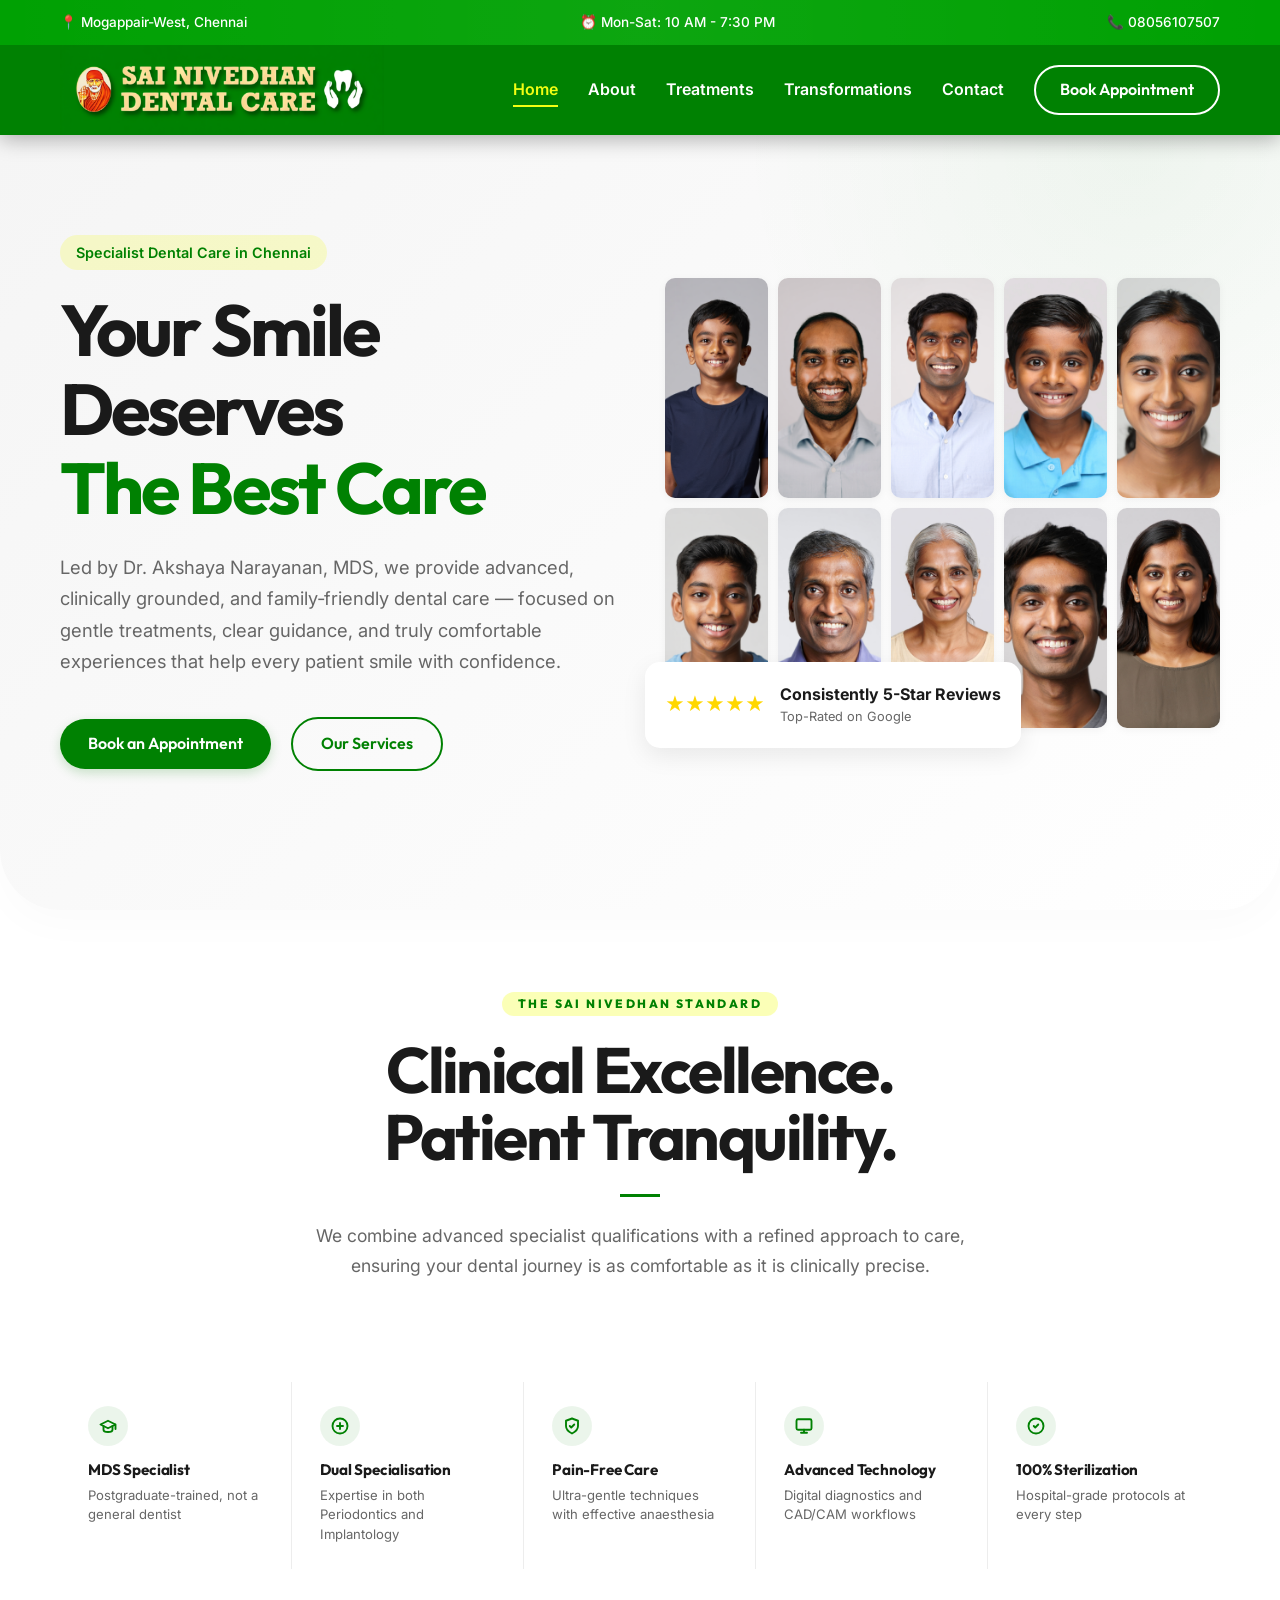
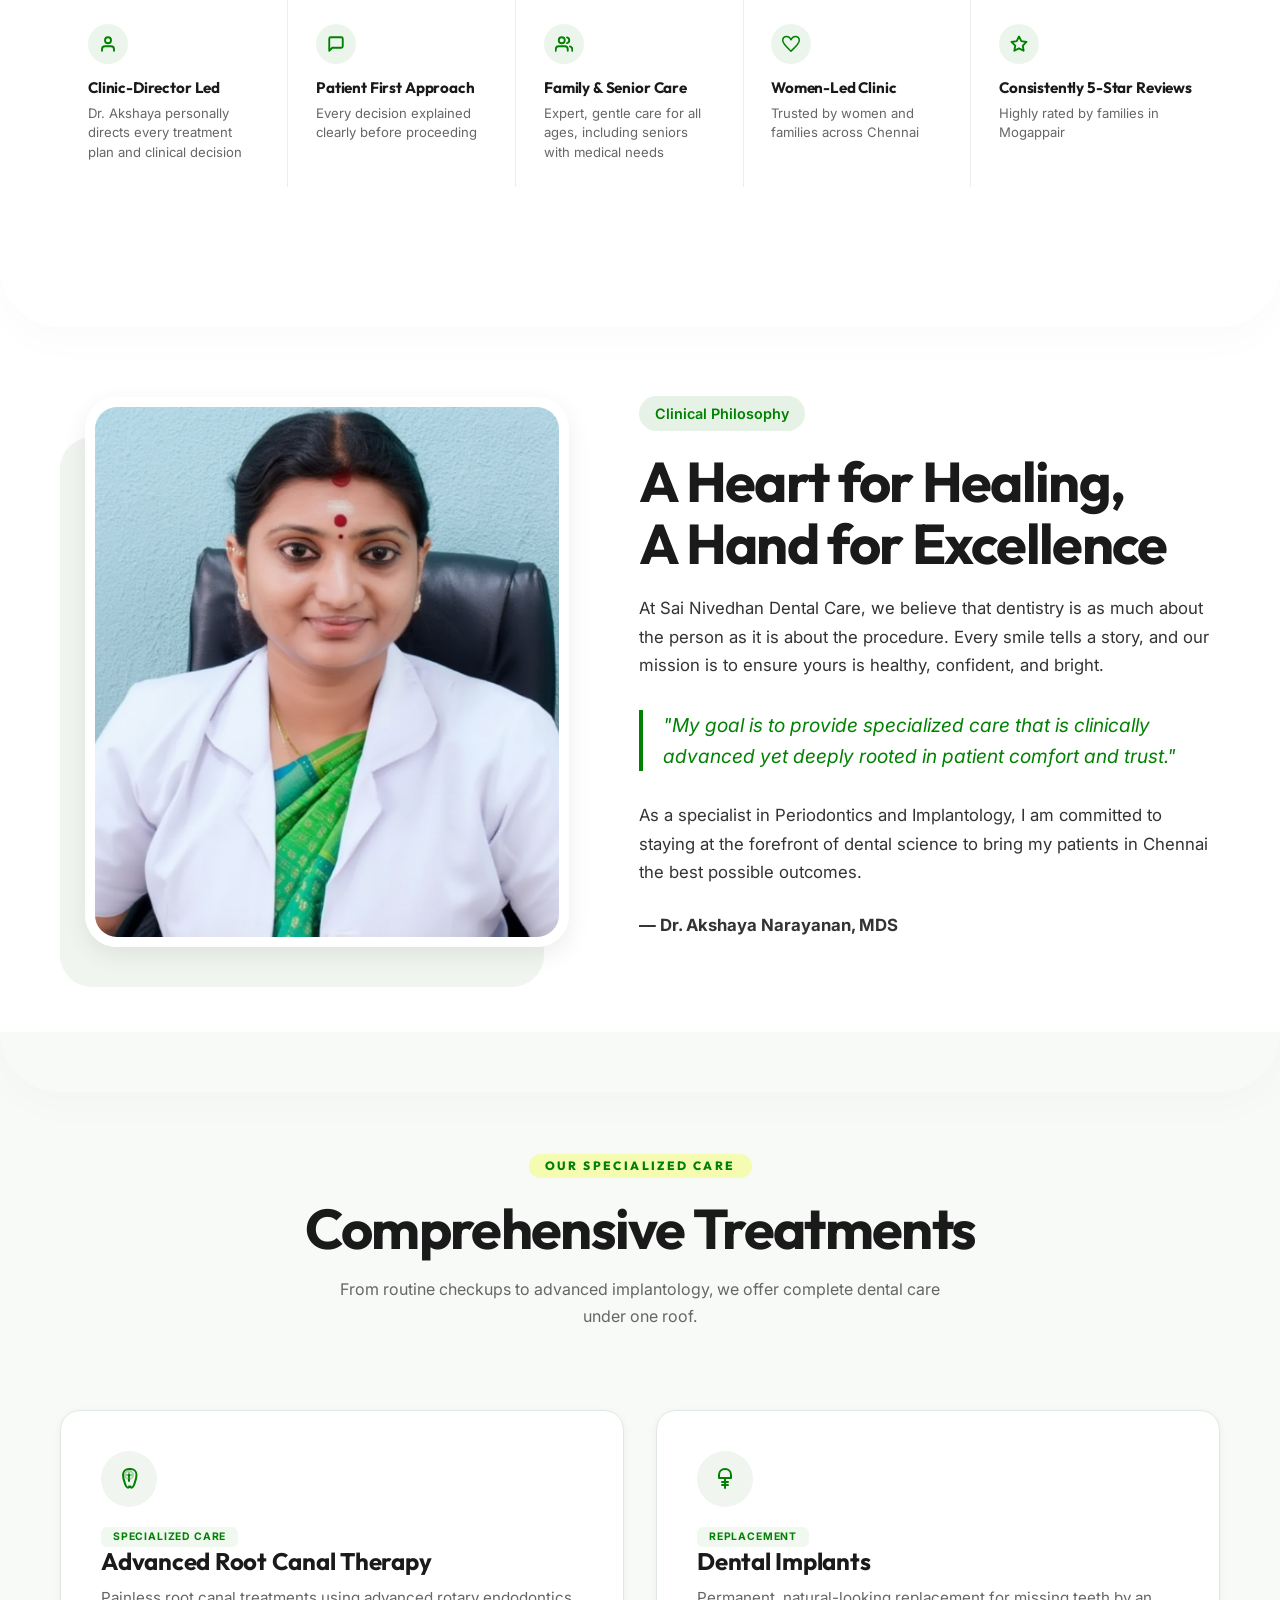
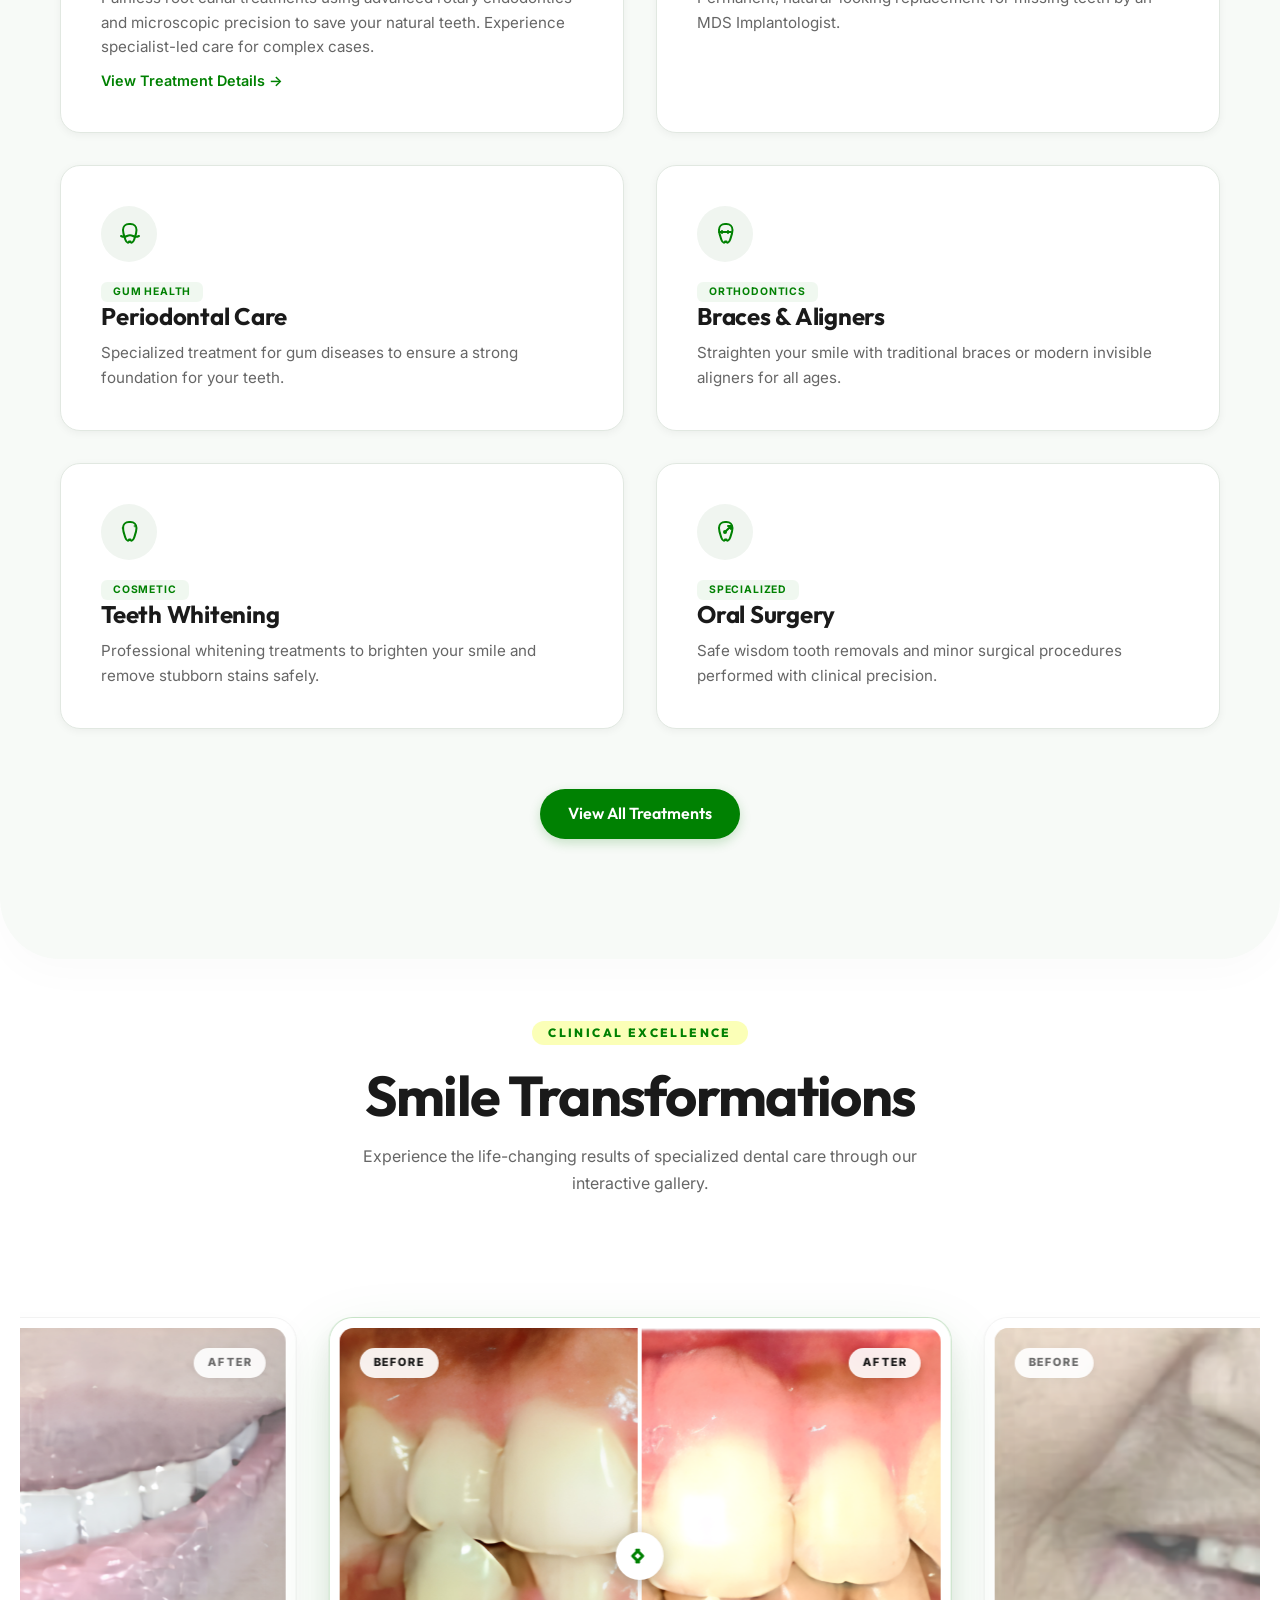
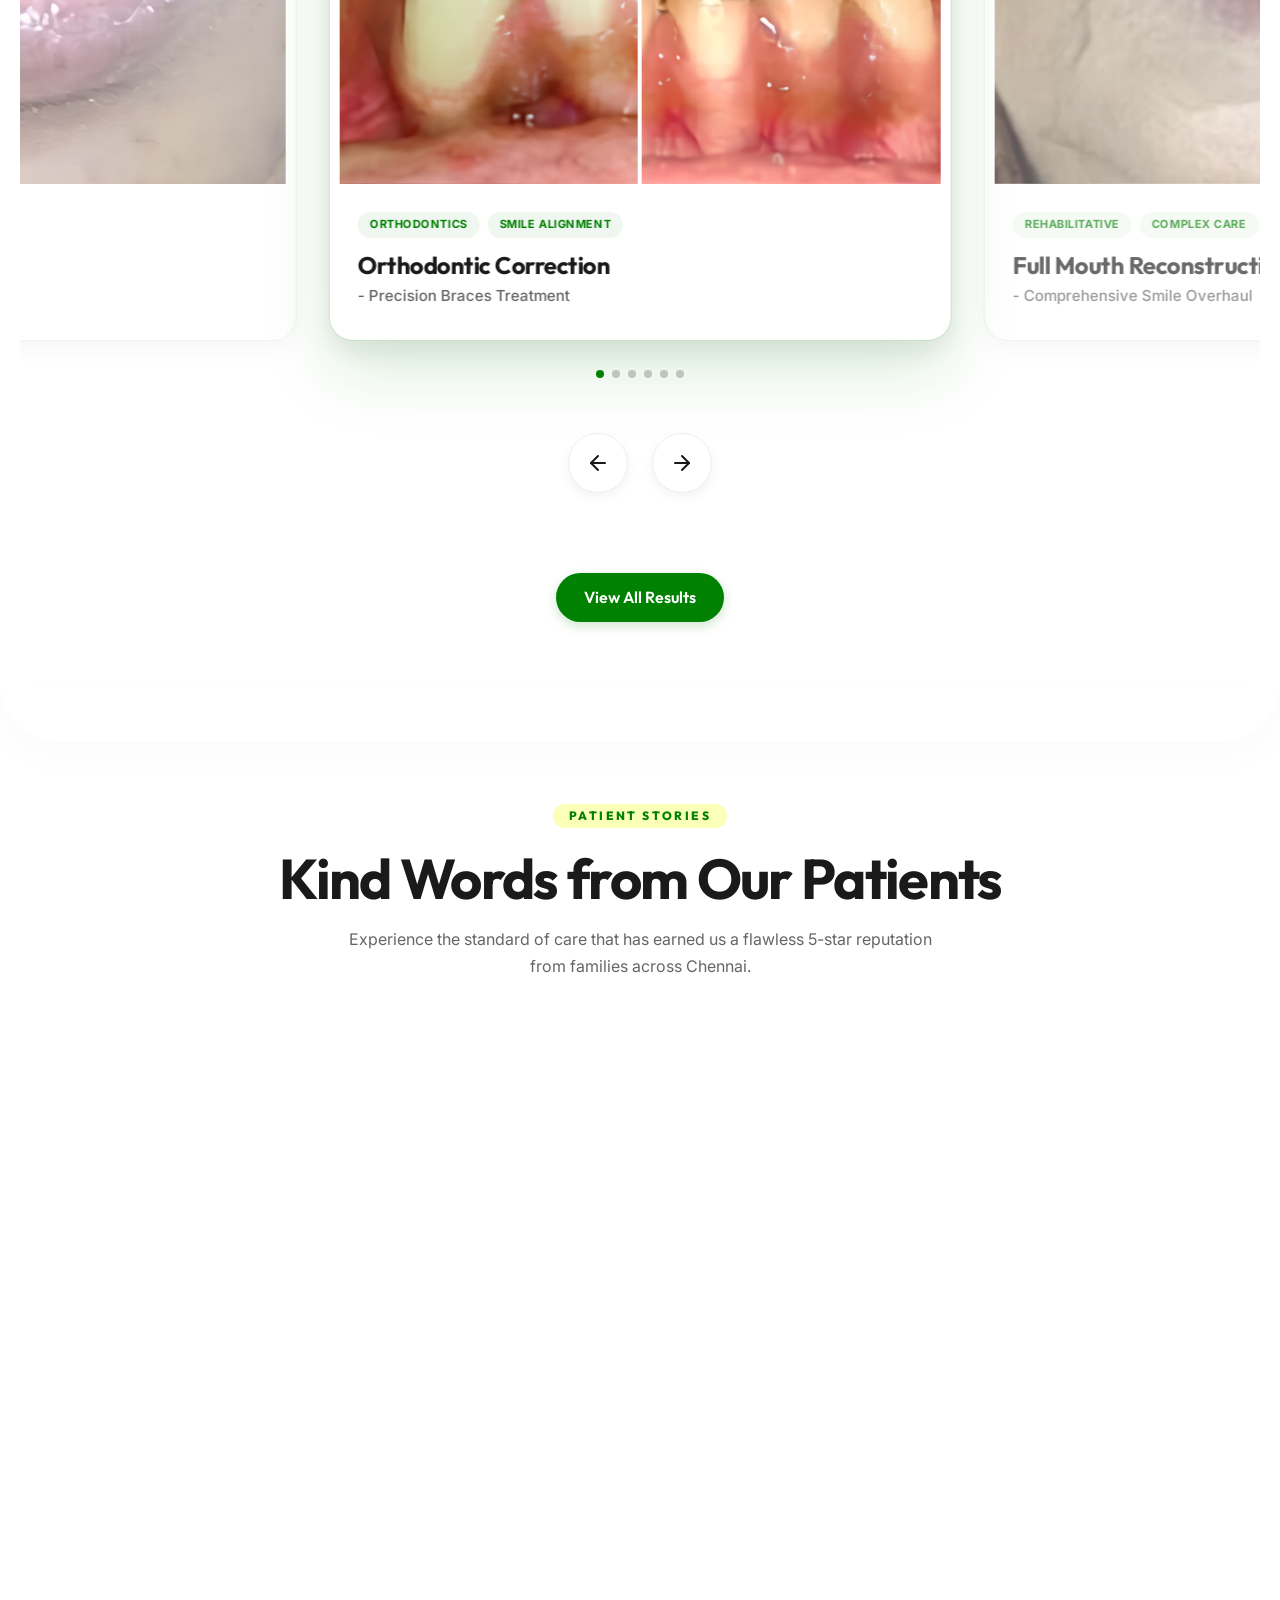
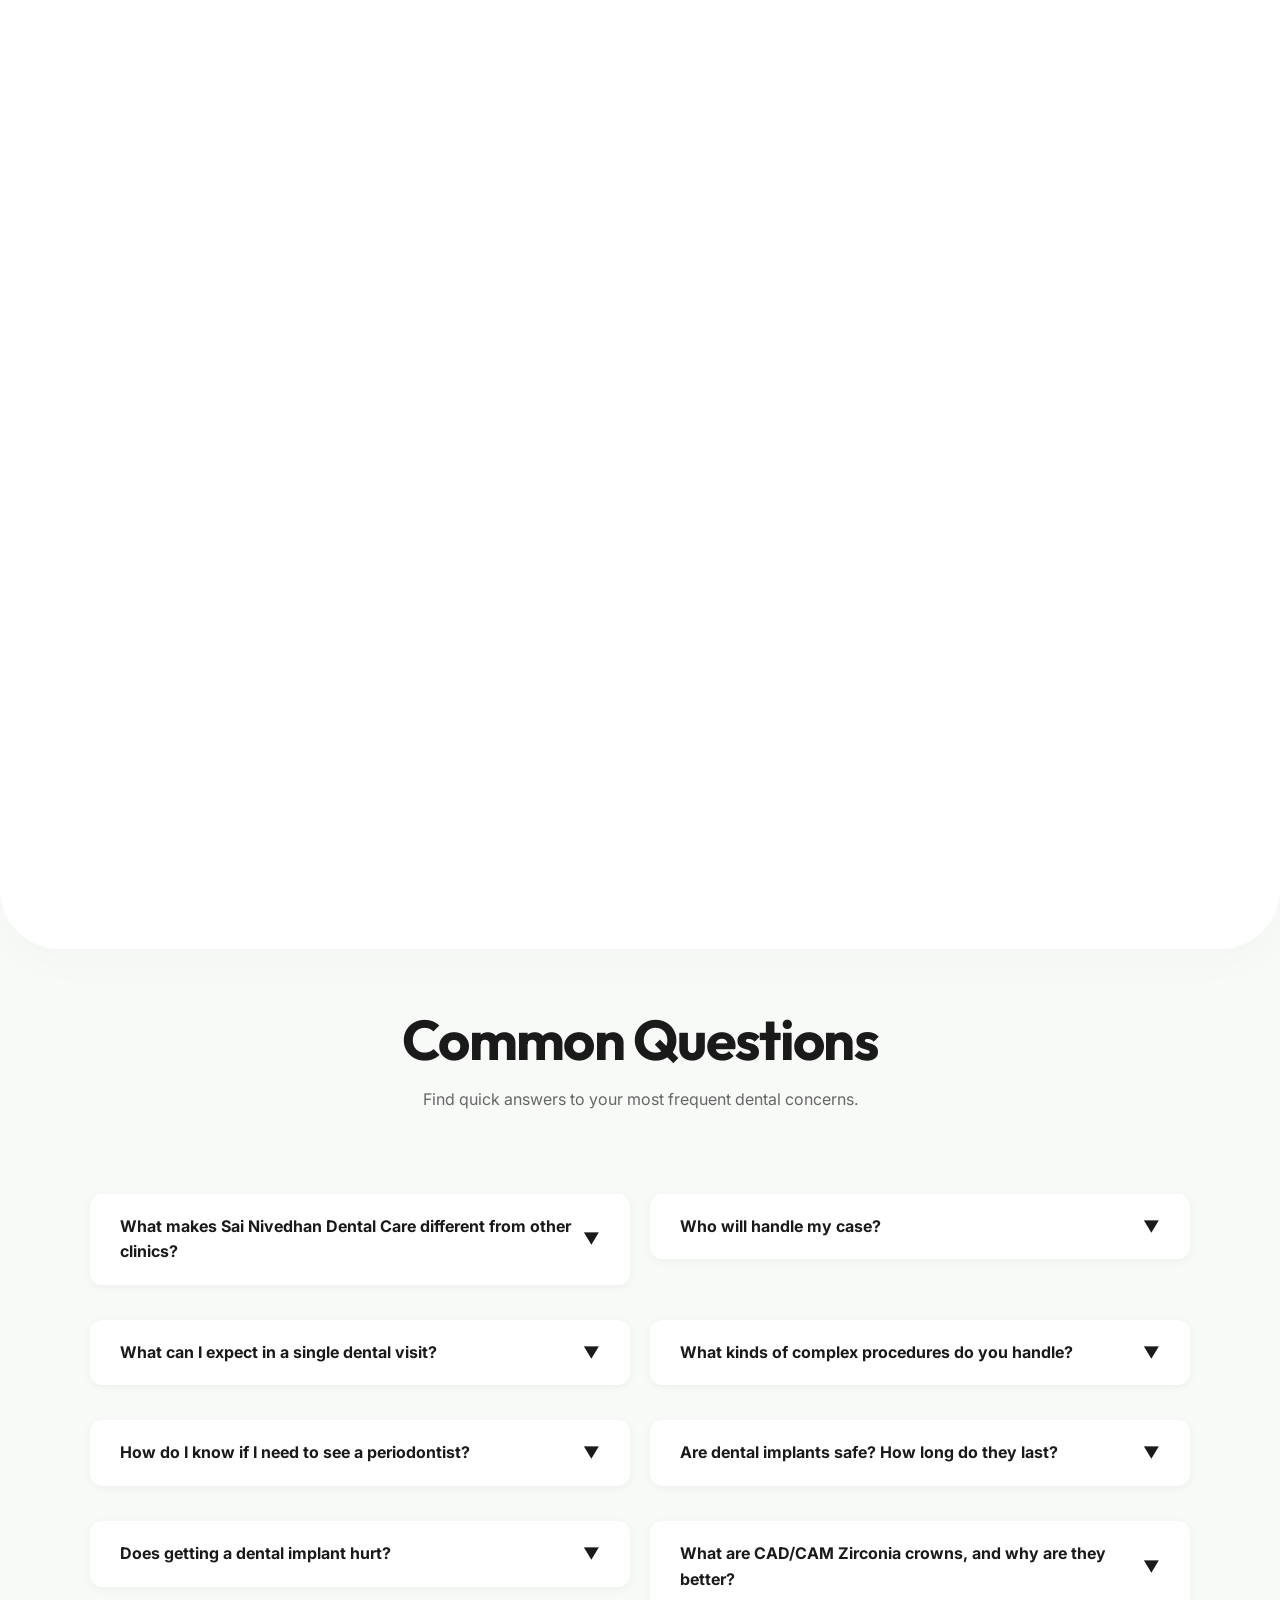
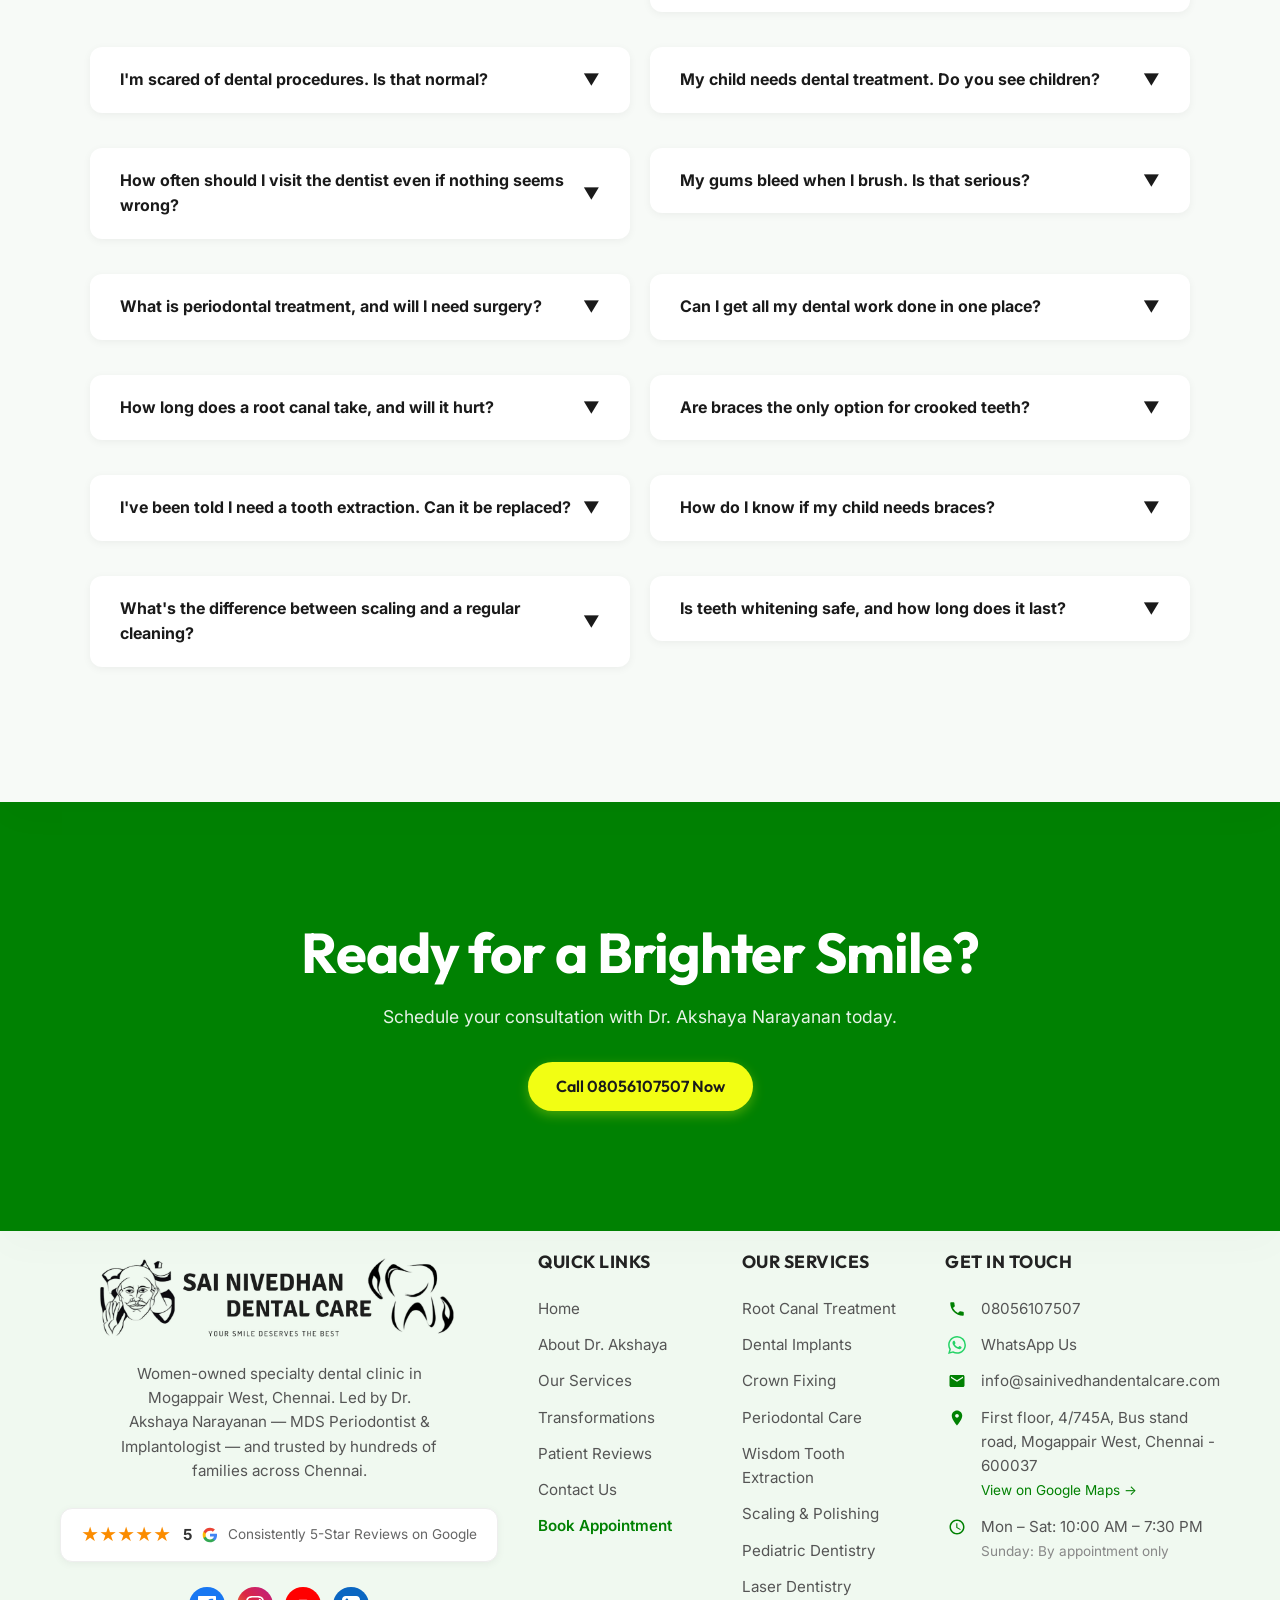
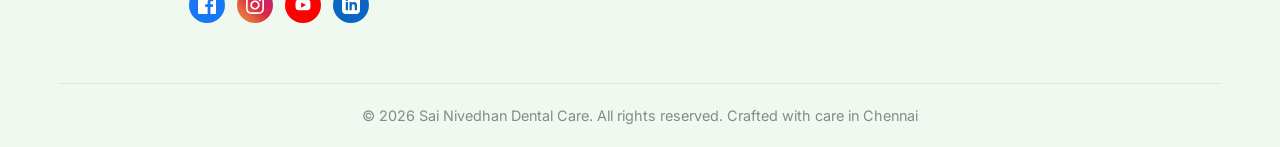
==== index.html @ f8240163 "Deploy: Clean repository structure and complete asset uploads" ====
<!DOCTYPE html>
<html lang="en">
<head>
  <meta charset="UTF-8">
  <meta name="viewport" content="width=device-width, initial-scale=1.0">
  <title>Sai Nivedhan Dental Care | Advanced Dentistry in Chennai</title>
  <meta name="description" content="Top-rated dental clinic in Chennai led by Dr. Akshaya Narayanan, MDS Periodontist & Implantologist. Offering root canals, implants, and periodontal care.">
  <link rel="stylesheet" href="assets/css/styles.css">
  <!-- Swiper.js for Premium Carousel -->
  <link rel="stylesheet" href="https://cdn.jsdelivr.net/npm/swiper@11/swiper-bundle.min.css" />
  <script src="https://cdn.jsdelivr.net/npm/swiper@11/swiper-bundle.min.js"></script>
  <style>
    /* Services Grid Enhancements */
    .services-grid {
      display: grid;
      grid-template-columns: repeat(12, 1fr);
      gap: 32px;
    }
    
    .service-card {
      grid-column: span 6;
      background: var(--white);
      padding: 40px;
      border-radius: 20px;
      border: 1px solid #e1e8e1;
      transition: var(--transition);
      display: flex;
      flex-direction: column;
      height: 100%;
      align-items: flex-start; /* Ensures labels don't stretch */
      gap: 20px;
    }

    .service-card.featured {
      grid-column: span 6;
      background: var(--white); /* Changed from gradient to white for consistency */
      border: 1px solid #e1e8e1;
    }
    
    .service-card .service-content {
      flex: 1;
      display: flex;
      flex-direction: column;
      align-items: flex-start;
      width: 100%;
    }

    .service-card .service-icon {
      width: 56px;
      height: 56px;
      font-size: 1.5rem;
      margin-bottom: 0; /* Gap handles spacing now */
    }

    /* Standardize label styling across all cards */
    .service-card .editorial-stat {
      margin-top: 0;
      margin-bottom: 0; /* Gap handles spacing now */
      background: rgba(0, 129, 2, 0.06);
      padding: 5px 12px;
      font-weight: 700;
      color: var(--primary-green);
    }

    .service-card:hover {
      transform: translateY(-8px);
      box-shadow: var(--shadow-md);
      border-color: var(--primary-green);
    }

    @media (max-width: 1024px) {
      .service-card, .service-card.featured { grid-column: span 6; }
    }

    @media (max-width: 768px) {
      .services-grid { grid-template-columns: 1fr; }
      .service-card, .service-card.featured { grid-column: span 1; padding: 32px; }
    }

    /* Testimonial Section Redesign */
    .testimonials-grid {
      display: grid;
      grid-template-columns: repeat(12, 1fr);
      gap: 32px;
      margin-top: 60px;
    }
    
    .testimonial-card {
      grid-column: span 4;
      background: var(--white);
      padding: 40px;
      border-radius: 24px;
      border: 1px solid #e1e8e1;
      transition: all 0.8s cubic-bezier(0.16, 1, 0.3, 1), border-color 0.3s ease, box-shadow 0.3s ease, transform 0.3s ease;
      display: flex;
      flex-direction: column;
      position: relative;
      height: 100%;
      opacity: 0;
      transform: translateY(30px);
    }

    .testimonial-card.active {
      opacity: 1;
      transform: translateY(0);
    }

    .testimonial-card:hover {
      transform: translateY(-8px);
      box-shadow: var(--shadow-md);
      border-color: var(--primary-green);
    }

    .testimonial-card.featured {
      grid-column: span 12;
      background: linear-gradient(135deg, #f8fff8 0%, #ffffff 100%);
      border: 2px solid var(--primary-green);
      padding: 64px;
      display: grid;
      grid-template-columns: 1.5fr 1fr;
      gap: 60px;
      align-items: center;
      margin-bottom: 20px;
    }

    .testimonial-card.wide {
      grid-column: span 6;
    }

    .testimonial-card .quote-watermark {
      position: absolute;
      font-size: 140px;
      font-family: 'Outfit', sans-serif;
      font-weight: 800;
      color: rgba(0, 129, 2, 0.04);
      top: -20px;
      right: 20px;
      line-height: 1;
      pointer-events: none;
    }

    .testimonial-card.featured .quote-watermark {
      font-size: 180px;
      right: 40px;
    }

    /* Animation Delays */
    .delay-1 { transition-delay: 0.1s; }
    .delay-2 { transition-delay: 0.2s; }
    .delay-3 { transition-delay: 0.3s; }
    .delay-4 { transition-delay: 0.4s; }
    .delay-5 { transition-delay: 0.5s; }
    .delay-6 { transition-delay: 0.6s; }


    .testimonial-card.featured .review-text {
      font-size: 1.4rem;
      line-height: 1.6;
      font-weight: 500;
      color: var(--charcoal);
      margin-bottom: 0;
      font-style: normal;
    }

    .testimonial-card.featured .reviewer-row {
      border-left: 3px solid var(--primary-green);
      padding-left: 32px;
      flex-direction: column;
      align-items: flex-start;
      gap: 12px;
    }

    .testimonial-card .stars-row {
      margin-bottom: 20px;
    }

    .testimonial-card .review-text {
      font-size: 1.05rem;
      line-height: 1.7;
      color: var(--text-light);
      margin-bottom: 32px;
      font-style: normal;
    }

    .testimonial-card .reviewer-row {
      display: flex;
      align-items: center;
      gap: 16px;
      margin-top: auto;
    }

    .testimonial-card .reviewer-avatar {
      width: 48px;
      height: 48px;
      border-radius: 50%;
      background: var(--primary-green);
      color: white;
      display: flex;
      align-items: center;
      justify-content: center;
      font-weight: 700;
      font-size: 1.1rem;
    }

    .testimonial-card .reviewer-name {
      font-weight: 700;
      color: var(--charcoal);
      font-size: 1.1rem;
    }

    .testimonial-card .reviewer-meta {
      font-size: 0.85rem;
      color: var(--text-light);
    }

    @media (max-width: 1024px) {
      .testimonial-card.featured { grid-template-columns: 1fr; padding: 48px; gap: 40px; }
      .testimonial-card.featured .reviewer-row { border-left: none; padding-left: 0; align-items: center; text-align: center; }
      .testimonial-card, .testimonial-card.wide { grid-column: span 6; }
    }

    @media (max-width: 768px) {
      .testimonials-grid { gap: 24px; }
      .testimonial-card, .testimonial-card.featured, .testimonial-card.wide { grid-column: span 12; padding: 32px; }
      .testimonial-card.featured .review-text { font-size: 1.2rem; }
    }

  </style>
</head>
<body>

  <!-- Top Bar -->
  <div class="top-bar">
    <div class="container top-bar-container">
      <div class="top-bar-item text-left">
        <span>📍 Mogappair-West, Chennai</span>
      </div>
      <div class="top-bar-item text-center">
        <span>⏰ Mon-Sat: 10 AM - 7:30 PM</span>
      </div>
      <div class="top-bar-item text-right">
        <span>📞 08056107507</span>
      </div>
    </div>
  </div>

  <!-- Header -->
  <header class="header">
    <div class="container nav-container">
      <a href="index.html" class="logo">
        <img src="assets/images/logo-1.png" alt="Sai Nivedhan Dental Care Logo">
      </a>
      <button class="mobile-menu-btn" id="mobile-menu-btn">
        <svg width="24" height="24" viewBox="0 0 24 24" fill="none" stroke="currentColor" stroke-width="2" stroke-linecap="round" stroke-linejoin="round"><line x1="3" y1="12" x2="21" y2="12"></line><line x1="3" y1="6" x2="21" y2="6"></line><line x1="3" y1="18" x2="21" y2="18"></line></svg>
      </button>
      <nav class="nav-links" id="nav-links">
        <a href="index.html" class="active">Home</a>
        <a href="about.html">About</a>
        <a href="treatments.html">Treatments</a>
        <a href="transformations.html">Transformations</a>
        <a href="contact.html">Contact</a>

        <a href="contact.html" class="btn btn-primary">Book Appointment</a>
      </nav>
    </div>
  </header>

  <!-- Hero Section -->
  <section class="hero">
    <div class="container hero-container">
      <div class="hero-content">
        <span class="hero-badge reveal reveal-down">Specialist Dental Care in Chennai</span>
        <h1 class="reveal reveal-up delay-1">Your Smile Deserves <br><span>The Best Care</span></h1>
        <p class="lead reveal reveal-up delay-2">Led by Dr. Akshaya Narayanan, MDS, we provide advanced, clinically grounded, and family‑friendly dental care — focused on gentle treatments, clear guidance, and truly comfortable experiences that help every patient smile with confidence.</p>
        <div class="hero-actions reveal reveal-up delay-3">
          <a href="contact.html" class="btn btn-primary">Book an Appointment</a>
          <a href="treatments.html" class="btn btn-outline">Our Services</a>
        </div>
      </div>
      <div class="hero-faces-grid">
        <div class="face-item reveal reveal-scale delay-1"><img src="assets/images/face-1.png" alt="Happy Patient"></div>
        <div class="face-item reveal reveal-scale delay-2"><img src="assets/images/face-2.png" alt="Dental Patient"></div>
        <div class="face-item reveal reveal-scale delay-3"><img src="assets/images/face-3.png" alt="Smiling Patient"></div>
        <div class="face-item reveal reveal-scale delay-4"><img src="assets/images/face-4.jpg" alt="Happy Patient"></div>
        <div class="face-item reveal reveal-scale delay-5"><img src="assets/images/face-5.jpg" alt="Dental Patient"></div>
        
        <div class="face-item reveal reveal-scale delay-2"><img src="assets/images/face-6.png" alt="Smiling Patient"></div>
        <div class="face-item reveal reveal-scale delay-3"><img src="assets/images/face-7.jpg" alt="Happy Patient"></div>
        <div class="face-item reveal reveal-scale delay-4"><img src="assets/images/face-8.jpg" alt="Smiling Patient"></div>
        <div class="face-item reveal reveal-scale delay-5"><img src="assets/images/face-9.jpg" alt="Dental Patient"></div>
        <div class="face-item reveal reveal-scale delay-6"><img src="assets/images/face-10.jpg" alt="Happy Patient"></div>
        
        <div class="stats-card">
          <div class="stars">★★★★★</div>
          <div>
            <strong style="white-space: nowrap;">Consistently 5-Star Reviews</strong>
            <div style="font-size: 0.8rem; color: var(--text-light)">Top-Rated on Google</div>
          </div>
        </div>
      </div>
    </div>
  </section>

  <!-- Why Choose Us - Editorial Redesign -->
  <section class="why-choose-editorial">
    <div class="container">
      <div class="editorial-header text-center reveal">
        <span class="section-eyebrow reveal reveal-down">The Sai Nivedhan Standard</span>
        <h2 class="reveal reveal-up delay-1">Clinical Excellence. <br>Patient Tranquility.</h2>
        <div class="editorial-divider reveal reveal-scale delay-2"></div>
        <p class="lead reveal reveal-up delay-3">We combine advanced specialist qualifications with a refined approach to care, ensuring your dental journey is as comfortable as it is clinically precise.</p>
      </div>

      <div class="feature-strip">

        <!-- Row 1 -->
        <div class="feature-strip-row">
          <div class="feature-strip-item reveal reveal-up delay-1">
            <div class="fs-icon-circle">
              <svg width="18" height="18" viewBox="0 0 24 24" fill="none" stroke="currentColor" stroke-width="2.5" stroke-linecap="round" stroke-linejoin="round"><path d="M22 10v6M2 10l10-5 10 5-10 5z"/><path d="M6 12v5c0 2 2 3 6 3s6-1 6-3v-5"/></svg>
            </div>
            <h4 class="fs-title">MDS Specialist</h4>
            <p class="fs-desc">Postgraduate-trained, not a general dentist</p>
          </div>
          <div class="feature-strip-item reveal reveal-up delay-2">
            <div class="fs-icon-circle">
              <svg width="18" height="18" viewBox="0 0 24 24" fill="none" stroke="currentColor" stroke-width="2.5" stroke-linecap="round" stroke-linejoin="round"><circle cx="12" cy="12" r="10"/><path d="M8 12h8M12 8v8"/></svg>
            </div>
            <h4 class="fs-title">Dual Specialisation</h4>
            <p class="fs-desc">Expertise in both Periodontics and Implantology</p>
          </div>
          <div class="feature-strip-item reveal reveal-up delay-3">
            <div class="fs-icon-circle">
              <svg width="18" height="18" viewBox="0 0 24 24" fill="none" stroke="currentColor" stroke-width="2.5" stroke-linecap="round" stroke-linejoin="round"><path d="M12 22s8-4 8-10V5l-8-3-8 3v7c0 6 8 10 8 10Z"/><path d="m9 12 2 2 4-4"/></svg>
            </div>
            <h4 class="fs-title">Pain-Free Care</h4>
            <p class="fs-desc">Ultra-gentle techniques with effective anaesthesia</p>
          </div>
          <div class="feature-strip-item reveal reveal-up delay-4">
            <div class="fs-icon-circle">
              <svg width="18" height="18" viewBox="0 0 24 24" fill="none" stroke="currentColor" stroke-width="2.5" stroke-linecap="round" stroke-linejoin="round"><rect x="2" y="3" width="20" height="14" rx="2"/><path d="M8 21h8M12 17v4"/></svg>
            </div>
            <h4 class="fs-title">Advanced Technology</h4>
            <p class="fs-desc">Digital diagnostics and CAD/CAM workflows</p>
          </div>
          <div class="feature-strip-item reveal reveal-up delay-5">
            <div class="fs-icon-circle">
              <svg width="18" height="18" viewBox="0 0 24 24" fill="none" stroke="currentColor" stroke-width="2.5" stroke-linecap="round" stroke-linejoin="round"><path d="M12 2a10 10 0 1 0 10 10A10 10 0 0 0 12 2z"/><path d="m9 12 2 2 4-4"/></svg>
            </div>
            <h4 class="fs-title">100% Sterilization</h4>
            <p class="fs-desc">Hospital-grade protocols at every step</p>
          </div>
        </div>

        <!-- Row 2 -->
        <div class="feature-strip-row">
          <div class="feature-strip-item reveal reveal-up delay-1">
            <div class="fs-icon-circle">
              <svg width="18" height="18" viewBox="0 0 24 24" fill="none" stroke="currentColor" stroke-width="2.5" stroke-linecap="round" stroke-linejoin="round"><path d="M20 21v-2a4 4 0 0 0-4-4H8a4 4 0 0 0-4 4v2"/><circle cx="12" cy="7" r="4"/></svg>
            </div>
            <h4 class="fs-title">Clinic-Director Led</h4>
            <p class="fs-desc">Dr. Akshaya personally directs every treatment plan and clinical decision</p>
          </div>
          <div class="feature-strip-item reveal reveal-up delay-2">
            <div class="fs-icon-circle">
              <svg width="18" height="18" viewBox="0 0 24 24" fill="none" stroke="currentColor" stroke-width="2.5" stroke-linecap="round" stroke-linejoin="round"><path d="M21 15a2 2 0 0 1-2 2H7l-4 4V5a2 2 0 0 1 2-2h14a2 2 0 0 1 2 2z"/></svg>
            </div>
            <h4 class="fs-title">Patient First Approach</h4>
            <p class="fs-desc">Every decision explained clearly before proceeding</p>
          </div>
          <div class="feature-strip-item reveal reveal-up delay-3">
            <div class="fs-icon-circle">
              <svg width="18" height="18" viewBox="0 0 24 24" fill="none" stroke="currentColor" stroke-width="2.5" stroke-linecap="round" stroke-linejoin="round"><path d="M17 21v-2a4 4 0 0 0-4-4H5a4 4 0 0 0-4 4v2"/><circle cx="9" cy="7" r="4"/><path d="M23 21v-2a4 4 0 0 0-3-3.87"/><path d="M16 3.13a4 4 0 0 1 0 7.75"/></svg>
            </div>
            <h4 class="fs-title">Family & Senior Care</h4>
            <p class="fs-desc">Expert, gentle care for all ages, including seniors with medical needs</p>
          </div>
          <div class="feature-strip-item reveal reveal-up delay-4">
            <div class="fs-icon-circle">
              <svg width="18" height="18" viewBox="0 0 24 24" fill="none" stroke="currentColor" stroke-width="2.5" stroke-linecap="round" stroke-linejoin="round"><path d="M12 21.593c-5.63-5.539-11-10.297-11-14.402 0-3.791 3.068-5.191 5.281-5.191 1.312 0 4.151.501 5.719 4.457 1.59-3.968 4.464-4.447 5.726-4.447 2.54 0 5.274 1.621 5.274 5.181 0 4.069-5.136 8.625-11 14.402z" stroke-width="2"/></svg>
            </div>
            <h4 class="fs-title">Women-Led Clinic</h4>
            <p class="fs-desc">Trusted by women and families across Chennai</p>
          </div>
          <div class="feature-strip-item reveal reveal-up delay-5">
            <div class="fs-icon-circle">
              <svg width="18" height="18" viewBox="0 0 24 24" fill="none" stroke="currentColor" stroke-width="2.5" stroke-linecap="round" stroke-linejoin="round"><polygon points="12 2 15.09 8.26 22 9.27 17 14.14 18.18 21.02 12 17.77 5.82 21.02 7 14.14 2 9.27 8.91 8.26 12 2"/></svg>
            </div>
            <h4 class="fs-title" style="white-space: nowrap;">Consistently 5-Star Reviews</h4>
            <p class="fs-desc">Highly rated by families in Mogappair</p>
          </div>
        </div>

      </div>
    </div>
  </section>

  <!-- Clinical Philosophy -->
  <section class="section">
    <div class="container">
      <div class="philosophy-container">
        <div class="philosophy-image premium-image-wrap reveal reveal-left">
          <img src="assets/images/dr-akshaya.jpg" alt="Dr. Akshaya Narayanan">
        </div>
        <div class="philosophy-content reveal reveal-right delay-2">
          <span class="hero-badge" style="background: rgba(0,129,2,0.1); color: var(--primary-green);">Clinical Philosophy</span>
          <h2>A Heart for Healing, <br>A Hand for Excellence</h2>
          <p>At Sai Nivedhan Dental Care, we believe that dentistry is as much about the person as it is about the procedure. Every smile tells a story, and our mission is to ensure yours is healthy, confident, and bright.</p>
          <div class="philosophy-quote">
            "My goal is to provide specialized care that is clinically advanced yet deeply rooted in patient comfort and trust."
          </div>
          <p>As a specialist in Periodontics and Implantology, I am committed to staying at the forefront of dental science to bring my patients in Chennai the best possible outcomes.</p>
          <p><strong>— Dr. Akshaya Narayanan, MDS</strong></p>
        </div>
      </div>
    </div>
  </section>

  <!-- Quick Treatments Overview -->
  <section class="section bg-soft">
    <div class="container">
      <div class="section-title text-center reveal reveal-up">
        <span class="section-eyebrow">Our Specialized Care</span>
        <h2>Comprehensive Treatments</h2>
        <p class="lead">From routine checkups to advanced implantology, we offer complete dental care under one roof.</p>
      </div>
      <div class="services-grid">
        <div class="service-card featured reveal reveal-up delay-1">
          <div class="service-icon">
            <svg width="24" height="24" viewBox="0 0 24 24" fill="none" stroke="currentColor" stroke-width="2" stroke-linecap="round" stroke-linejoin="round">
              <path d="M12 2c-3.5 0-6 2.5-6 6 0 3.5 1.5 7 2.5 10 1 3 3.5 3.5 3.5 1.5.5 0 1 0 1.5 0 0 2 2.5 1.5 3.5-1.5 1-3 2.5-6.5 2.5-10 0-3.5-2.5-6-6-6Z" />
              <path d="M12 8v7" stroke-dasharray="2 2" />
              <circle cx="12" cy="8" r="4" opacity="0.3" />
              <path d="M10 8h4M12 6v4" opacity="0.5" />
            </svg>
          </div>
          <div class="service-content">
            <span class="editorial-stat">Specialized Care</span>
            <h3>Advanced Root Canal Therapy</h3>
            <p>Painless root canal treatments using advanced rotary endodontics and microscopic precision to save your natural teeth. Experience specialist-led care for complex cases.</p>
            <a href="treatments.html" class="text-primary" style="font-weight: 600; font-size: 0.9rem; margin-top: 10px; display: inline-block;">View Treatment Details &rarr;</a>
          </div>
        </div>
        
        <div class="service-card reveal reveal-up delay-2">
          <div class="service-icon">
            <svg width="24" height="24" viewBox="0 0 24 24" fill="none" stroke="currentColor" stroke-width="2" stroke-linecap="round" stroke-linejoin="round">
              <path d="M12 11v10M9 15h6M9 18h6" />
              <path d="M18 11V8c0-3.5-2.5-6-6-6S6 4.5 6 8v3h12Z" />
            </svg>
          </div>
          <div class="service-content">
            <span class="editorial-stat">Replacement</span>
            <h3>Dental Implants</h3>
            <p>Permanent, natural-looking replacement for missing teeth by an MDS Implantologist.</p>
          </div>
        </div>

        <div class="service-card reveal reveal-up delay-1">
          <div class="service-icon">
            <svg width="24" height="24" viewBox="0 0 24 24" fill="none" stroke="currentColor" stroke-width="2" stroke-linecap="round" stroke-linejoin="round">
              <path d="M12 2c-3.5 0-6 2.5-6 6 0 3.5 1.5 7 2.5 10 1 3 3.5 3.5 3.5 1.5.5 0 1 0 1.5 0 0 2 2.5 1.5 3.5-1.5 1-3 2.5-6.5 2.5-10 0-3.5-2.5-6-6-6Z" />
              <path d="M4 14c2 1 4 1 6 0s4-1 6 0 4 1 6 0" />
            </svg>
          </div>
          <div class="service-content">
            <span class="editorial-stat">Gum Health</span>
            <h3>Periodontal Care</h3>
            <p>Specialized treatment for gum diseases to ensure a strong foundation for your teeth.</p>
          </div>
        </div>

        <div class="service-card reveal reveal-up delay-2">
          <div class="service-icon">
            <svg width="24" height="24" viewBox="0 0 24 24" fill="none" stroke="currentColor" stroke-width="2" stroke-linecap="round" stroke-linejoin="round">
              <path d="M12 2c-3.5 0-6 2.5-6 6 0 3.5 1.5 7 2.5 10 1 3 3.5 3.5 3.5 1.5.5 0 1 0 1.5 0 0 2 2.5 1.5 3.5-1.5 1-3 2.5-6.5 2.5-10 0-3.5-2.5-6-6-6Z" />
              <path d="M6 10h12M9 9v2M15 9v2" />
            </svg>
          </div>
          <div class="service-content">
            <span class="editorial-stat">Orthodontics</span>
            <h3>Braces & Aligners</h3>
            <p>Straighten your smile with traditional braces or modern invisible aligners for all ages.</p>
          </div>
        </div>

        <div class="service-card reveal reveal-up delay-1">
          <div class="service-icon">
            <svg width="24" height="24" viewBox="0 0 24 24" fill="none" stroke="currentColor" stroke-width="2" stroke-linecap="round" stroke-linejoin="round">
              <path d="M12 2c-3.5 0-6 2.5-6 6 0 3.5 1.5 7 2.5 10 1 3 3.5 3.5 3.5 1.5.5 0 1 0 1.5 0 0 2 2.5 1.5 3.5-1.5 1-3 2.5-6.5 2.5-10 0-3.5-2.5-6-6-6Z" />
              <path d="M18 4l.5 1.5L20 6l-1.5.5L18 8l-.5-1.5L16 6l1.5-.5z" fill="currentColor" stroke="none" />
              <path d="M6 6l.5 1.5L8 8l-1.5.5L6 10l-.5-1.5L4 8l1.5-.5z" fill="currentColor" stroke="none" opacity="0.6" />
            </svg>
          </div>
          <div class="service-content">
            <span class="editorial-stat">Cosmetic</span>
            <h3>Teeth Whitening</h3>
            <p>Professional whitening treatments to brighten your smile and remove stubborn stains safely.</p>
          </div>
        </div>

        <div class="service-card reveal reveal-up delay-2">
          <div class="service-icon">
            <svg width="24" height="24" viewBox="0 0 24 24" fill="none" stroke="currentColor" stroke-width="2" stroke-linecap="round" stroke-linejoin="round">
              <path d="M12 2c-3.5 0-6 2.5-6 6 0 3.5 1.5 7 2.5 10 1 3 3.5 3.5 3.5 1.5.5 0 1 0 1.5 0 0 2 2.5 1.5 3.5-1.5 1-3 2.5-6.5 2.5-10 0-3.5-2.5-6-6-6Z" />
              <path d="M12 12l5-5M15 6h3v3" />
              <circle cx="12" cy="12" r="1" fill="currentColor" />
            </svg>
          </div>
          <div class="service-content">
            <span class="editorial-stat">Specialized</span>
            <h3>Oral Surgery</h3>
            <p>Safe wisdom tooth removals and minor surgical procedures performed with clinical precision.</p>
          </div>
        </div>
      </div>
      <div class="text-center" style="margin-top: 60px;">
        <a href="treatments.html" class="btn btn-primary">View All Treatments</a>
      </div>
    </div>
  </section>

  <!-- Smile Transformations -->
  <section class="section" id="transformations">
    <div class="container">
      <div class="section-title text-center reveal reveal-up">
        <span class="section-eyebrow">Clinical Excellence</span>
        <h2>Smile Transformations</h2>
        <p class="lead">Experience the life-changing results of specialized dental care through our interactive gallery.</p>
      </div>
      
      <!-- Transformations Carousel Container -->
      <div class="transformations-carousel-wrap reveal reveal-up delay-2">
        <div class="swiper transformations-swiper">
          <div class="swiper-wrapper">
            
            <!-- Case 1: Orthodontic Correction -->
            <div class="swiper-slide">
              <div class="comparison-card">
                <div class="ba-slider">
                  <img src="assets/images/Orthodontic Correction with Braces/2.png" alt="After Orthodontic Correction" class="after-img">
                  <div class="ba-label ba-label-after">After</div>
                  <div class="before-img-overlay">
                    <img src="assets/images/Orthodontic Correction with Braces/1.png" alt="Before Orthodontic Correction">
                    <div class="ba-label ba-label-before">Before</div>
                  </div>
                  <div class="slider-handle">
                    <div class="handle-circle">
                      <svg width="24" height="24" viewBox="0 0 24 24" fill="none" stroke="currentColor" stroke-width="3" stroke-linecap="round" stroke-linejoin="round"><polyline points="9 18 15 12 9 6"></polyline><polyline points="5 18 11 12 5 6" transform="rotate(180 8 12)"></polyline></svg>
                    </div>
                  </div>
                </div>
                <div class="comparison-info">
                  <div class="case-tags">
                    <span>Orthodontics</span>
                    <span>Smile Alignment</span>
                  </div>
                  <h3>Orthodontic Correction</h3>
                  <p class="patient-meta">- Precision Braces Treatment</p>
                </div>
              </div>
            </div>

            <!-- Case 2: Full Mouth Reconstruction -->
            <div class="swiper-slide">
              <div class="comparison-card">
                <div class="ba-slider">
                  <img src="assets/images/Full Mouth Reconstruction/2.png" alt="After Full Mouth Reconstruction" class="after-img">
                  <div class="ba-label ba-label-after">After</div>
                  <div class="before-img-overlay">
                    <img src="assets/images/Full Mouth Reconstruction/1.png" alt="Before Full Mouth Reconstruction">
                    <div class="ba-label ba-label-before">Before</div>
                  </div>
                  <div class="slider-handle">
                    <div class="handle-circle">
                      <svg width="24" height="24" viewBox="0 0 24 24" fill="none" stroke="currentColor" stroke-width="3" stroke-linecap="round" stroke-linejoin="round"><polyline points="9 18 15 12 9 6"></polyline><polyline points="5 18 11 12 5 6" transform="rotate(180 8 12)"></polyline></svg>
                    </div>
                  </div>
                </div>
                <div class="comparison-info">
                  <div class="case-tags">
                    <span>Rehabilitative</span>
                    <span>Complex Care</span>
                  </div>
                  <h3>Full Mouth Reconstruction</h3>
                  <p class="patient-meta">- Comprehensive Smile Overhaul</p>
                </div>
              </div>
            </div>

            <!-- Case 3: Single Tooth Implant -->
            <div class="swiper-slide">
              <div class="comparison-card">
                <div class="ba-slider">
                  <img src="assets/images/Single Tooth Implant Placement/2.png" alt="After Single Tooth Implant" class="after-img">
                  <div class="ba-label ba-label-after">After</div>
                  <div class="before-img-overlay">
                    <img src="assets/images/Single Tooth Implant Placement/1.png" alt="Before Single Tooth Implant">
                    <div class="ba-label ba-label-before">Before</div>
                  </div>
                  <div class="slider-handle">
                    <div class="handle-circle">
                      <svg width="24" height="24" viewBox="0 0 24 24" fill="none" stroke="currentColor" stroke-width="3" stroke-linecap="round" stroke-linejoin="round"><polyline points="9 18 15 12 9 6"></polyline><polyline points="5 18 11 12 5 6" transform="rotate(180 8 12)"></polyline></svg>
                    </div>
                  </div>
                </div>
                <div class="comparison-info">
                  <div class="case-tags">
                    <span>Implantology</span>
                    <span>Permanent Fix</span>
                  </div>
                  <h3>Single Tooth Implant</h3>
                  <p class="patient-meta">- Specialist Implant Placement</p>
                </div>
              </div>
            </div>

            <!-- Case 4: Midline Gap Closure -->
            <div class="swiper-slide">
              <div class="comparison-card">
                <div class="ba-slider">
                  <img src="assets/images/Midline Space Closure/2.png" alt="After Space Closure" class="after-img">
                  <div class="ba-label ba-label-after">After</div>
                  <div class="before-img-overlay">
                    <img src="assets/images/Midline Space Closure/1.png" alt="Before Space Closure">
                    <div class="ba-label ba-label-before">Before</div>
                  </div>
                  <div class="slider-handle">
                    <div class="handle-circle">
                      <svg width="24" height="24" viewBox="0 0 24 24" fill="none" stroke="currentColor" stroke-width="3" stroke-linecap="round" stroke-linejoin="round"><polyline points="9 18 15 12 9 6"></polyline><polyline points="5 18 11 12 5 6" transform="rotate(180 8 12)"></polyline></svg>
                    </div>
                  </div>
                </div>
                <div class="comparison-info">
                  <div class="case-tags">
                    <span>Cosmetic</span>
                    <span>Aesthetic Bonding</span>
                  </div>
                  <h3>Midline Gap Closure</h3>
                  <p class="patient-meta">- Non-Invasive Smile Enhancement</p>
                </div>
              </div>
            </div>

            <!-- Case 5: Broken Tooth Restoration -->
            <div class="swiper-slide">
              <div class="comparison-card">
                <div class="ba-slider">
                  <img src="assets/images/Broken Tooth Composite Restoration/2.png" alt="After Broken Tooth Restoration" class="after-img">
                  <div class="ba-label ba-label-after">After</div>
                  <div class="before-img-overlay">
                    <img src="assets/images/Broken Tooth Composite Restoration/1.png" alt="Before Broken Tooth Restoration">
                    <div class="ba-label ba-label-before">Before</div>
                  </div>
                  <div class="slider-handle">
                    <div class="handle-circle">
                      <svg width="24" height="24" viewBox="0 0 24 24" fill="none" stroke="currentColor" stroke-width="3" stroke-linecap="round" stroke-linejoin="round"><polyline points="9 18 15 12 9 6"></polyline><polyline points="5 18 11 12 5 6" transform="rotate(180 8 12)"></polyline></svg>
                    </div>
                  </div>
                </div>
                <div class="comparison-info">
                  <div class="case-tags">
                    <span>Emergency</span>
                    <span>Composite Bonding</span>
                  </div>
                  <h3>Broken Tooth Restoration</h3>
                  <p class="patient-meta">- Seamless Structural Repair</p>
                </div>
              </div>
            </div>

            <!-- Case 6: Missing Tooth Replacement -->
            <div class="swiper-slide">
              <div class="comparison-card">
                <div class="ba-slider">
                  <img src="assets/images/Missing Tooth Replacement/2.png" alt="After Missing Tooth Replacement" class="after-img">
                  <div class="ba-label ba-label-after">After</div>
                  <div class="before-img-overlay">
                    <img src="assets/images/Missing Tooth Replacement/1.png" alt="Before Missing Tooth Replacement">
                    <div class="ba-label ba-label-before">Before</div>
                  </div>
                  <div class="slider-handle">
                    <div class="handle-circle">
                      <svg width="24" height="24" viewBox="0 0 24 24" fill="none" stroke="currentColor" stroke-width="3" stroke-linecap="round" stroke-linejoin="round"><polyline points="9 18 15 12 9 6"></polyline><polyline points="5 18 11 12 5 6" transform="rotate(180 8 12)"></polyline></svg>
                    </div>
                  </div>
                </div>
                <div class="comparison-info">
                  <div class="case-tags">
                    <span>Prosthetic</span>
                    <span>Functional Restoration</span>
                  </div>
                  <h3>Missing Tooth Replacement</h3>
                  <p class="patient-meta">- High-Strength Aesthetic Bridge</p>
                </div>
              </div>
            </div>

          </div>
          
          <!-- Swiper Pagination -->
          <div class="swiper-pagination"></div>
        </div>
        
        <!-- Custom Navigation Buttons -->
        <div class="carousel-nav">
          <button class="nav-btn prev-btn" id="transform-prev">
            <svg width="24" height="24" viewBox="0 0 24 24" fill="none" stroke="currentColor" stroke-width="2" stroke-linecap="round" stroke-linejoin="round"><line x1="19" y1="12" x2="5" y2="12"></line><polyline points="12 19 5 12 12 5"></polyline></svg>
          </button>
          <button class="nav-btn next-btn" id="transform-next">
            <svg width="24" height="24" viewBox="0 0 24 24" fill="none" stroke="currentColor" stroke-width="2" stroke-linecap="round" stroke-linejoin="round"><line x1="5" y1="12" x2="19" y2="12"></line><polyline points="12 5 19 12 12 19"></polyline></svg>
          </button>
        </div>
      </div>

      <div class="text-center" style="margin-top: 60px;">
        <a href="transformations.html" class="btn btn-primary">View All Results</a>
      </div>
    </div>
  </section>

  <!-- Testimonials Section -->
  <section class="section bg-light" id="testimonials">
    <div class="container">
      <div class="section-title text-center">
        <span class="section-eyebrow">Patient Stories</span>
        <h2>Kind Words from Our Patients</h2>
        <p class="lead" style="margin: 0 auto;">Experience the standard of care that has earned us a flawless 5-star reputation from families across Chennai.</p>
      </div>

      <div class="testimonials-grid">
        
        <!-- Featured Testimonial -->
        <div class="testimonial-card featured reveal">
          <div class="quote-watermark">"</div>
          <div class="testimonial-content">
            <div class="stars-row">
              <div class="stars">★★★★★</div>
              <span style="font-size: 0.75rem; font-weight: 700; color: var(--primary-green); text-transform: uppercase; letter-spacing: 0.15em; margin-top: 8px; display: block;">Featured Patient Story</span>
            </div>
            <p class="review-text">"I took my father, an octogenarian and chronic heart patient, to Dr. Akshaya for dental treatment. I also brought my mother, who is 76. Dr. Akshaya and her staff provided gentle care, demonstrated patience, and offered detailed explanations throughout the process, ensuring minimal pain. The clinic maintains a high level of professionalism and hygiene, supported by a dedicated staff member, Ms. Durga. She listens attentively and shows genuine care, making her patients feel valued. I give her a perfect score of 10/10."</p>
          </div>
          <div class="reviewer-row">
            <div class="reviewer-avatar" style="width: 72px; height: 72px; font-size: 1.8rem; background: var(--primary-green);">R</div>
            <div class="reviewer-info">
              <div class="reviewer-name" style="font-size: 1.4rem; color: var(--primary-green);">Ramji</div>
              <div class="reviewer-meta" style="font-size: 0.95rem;">Senior Citizen Care</div>
            </div>
          </div>
        </div>

        <!-- Row 2: Balanced 3-Column Grid -->
        <div class="testimonial-card reveal delay-1">
          <div class="quote-watermark">"</div>
          <div class="stars-row">
            <div class="stars">★★★★★</div>
          </div>
          <p class="review-text">"I went for wisdom tooth extraction of my mother in law aged 85 years, diabetic and a cancer patient. Utmost attention was given... She felt very comfortable with no pain. I give 100 percent recommendation."</p>
          <div class="reviewer-row">
            <div class="reviewer-avatar" style="background: rgba(242, 254, 19, 0.4); color: var(--charcoal);">N</div>
            <div class="reviewer-info">
              <div class="reviewer-name">Neela. M</div>
              <div class="reviewer-meta">Wisdom Tooth Care</div>
            </div>
          </div>
        </div>

        <div class="testimonial-card reveal delay-2">
          <div class="quote-watermark">"</div>
          <div class="stars-row">
            <div class="stars">★★★★★</div>
          </div>
          <p class="review-text">"I went to Sai Nivedhan for cleaning then came to know that the doctor is a gum specialist. I was completely satisfied with her treatment. Doctor explained all instructions very patiently."</p>
          <div class="reviewer-row">
            <div class="reviewer-avatar" style="background: rgba(0, 129, 2, 0.1); color: var(--primary-green);">T</div>
            <div class="reviewer-info">
              <div class="reviewer-name">Tamizh</div>
              <div class="reviewer-meta">Gum Specialist Care</div>
            </div>
          </div>
        </div>

        <div class="testimonial-card reveal delay-3">
          <div class="quote-watermark">"</div>
          <div class="stars-row">
            <div class="stars">★★★★★</div>
          </div>
          <p class="review-text">"Dr Akshaya is very courteous and explains the issues in detail... I never seen a doctor so patient to listen to our layman questions and always answers them in a reassuring manner."</p>
          <div class="reviewer-row">
            <div class="reviewer-avatar" style="background: var(--charcoal); color: white;">R</div>
            <div class="reviewer-info">
              <div class="reviewer-name">Ravi A</div>
              <div class="reviewer-meta">General Dental Care</div>
            </div>
          </div>
        </div>

        <!-- Row 3: Balanced 2-Column Grid -->
        <div class="testimonial-card wide reveal delay-1">
          <div class="quote-watermark">"</div>
          <div class="stars-row">
            <div class="stars">★★★★★</div>
          </div>
          <p class="review-text">"I visited Sainivedhan Dental clinic for tooth pain. Dr Akshaya diagnosed it as dental frature. She sugggested removal of broken portion and root canal treatment... Dr Akshaya is extremely skilled calm and cares for her patients."</p>
          <div class="reviewer-row">
            <div class="reviewer-avatar" style="background: #f57c00; color: white;">G</div>
            <div class="reviewer-info">
              <div class="reviewer-name">Giridharan R.</div>
              <div class="reviewer-meta">Root Canal Care</div>
            </div>
          </div>
        </div>

        <div class="testimonial-card wide reveal delay-2" style="background: var(--primary-green); border-color: var(--primary-green);">
          <div class="quote-watermark" style="color: rgba(255,255,255,0.06);">"</div>
          <div class="stars-row">
            <div class="stars" style="color: var(--accent-yellow);">★★★★★</div>
          </div>
          <p class="review-text" style="color: white;">"Did a root canal procedure at Sai NIVEDHAN top tier service from start to finish the clinic is spotless and equipped with latest technology dr Akashaya is straight forward highly skilled and took time to explain every step of process ,ensuring I was comfortable and painfree thru out."</p>
          <div class="reviewer-row">
            <div class="reviewer-avatar" style="background: white; color: var(--primary-green);">V</div>
            <div class="reviewer-info">
              <div class="reviewer-name" style="color: white;">Vijayalakshmi Srikanth</div>
              <div class="reviewer-meta" style="color: rgba(255,255,255,0.8);">Cosmetic Dentistry</div>
            </div>
          </div>
        </div>

      </div>
    </div>
  </section>

  <!-- FAQ Section -->
  <section class="section bg-soft">
    <div class="container">
      <div class="section-title text-center">
        <h2>Common Questions</h2>
        <p>Find quick answers to your most frequent dental concerns.</p>
      </div>
      <div class="faq-container">
        <!-- Q1 -->
        <div class="faq-item">
          <div class="faq-question">
            <span>What makes Sai Nivedhan Dental Care different from other clinics?</span>
            <span class="faq-icon">▼</span>
          </div>
          <div class="faq-answer">
            Sai Nivedhan Dental Care is led by an MDS‑qualified Periodontist and Implantologist — a specialist trained extensively in gum health, implants, and complex restorative procedures. This means your treatments aren't just routine; they're planned and executed with advanced clinical expertise that general dentists are not formally trained for. Combined with modern technology, strict sterilization, and a patient‑first approach, the clinic delivers care that is both precise and comfortable. With a consistent track record of 5-star reviews, patients consistently highlight painless treatments, clear explanations, and a warm, family‑friendly environment.
          </div>
        </div>

        <!-- Q4 -> Moved up as it's about the doctor -->
        <div class="faq-item">
          <div class="faq-question">
            <span>Who will handle my case?</span>
            <span class="faq-icon">▼</span>
          </div>
          <div class="faq-answer">
            Your treatment is handled personally by Dr. Akshaya Narayanan, the lead doctor of the clinic. She doesn't delegate your care — she evaluates your condition herself, explains every step clearly, and ensures that each procedure is carried out with precision and calm, steady attention. Patients consistently appreciate that she takes the time to understand their concerns, works gently, and stays fully involved from diagnosis to follow‑up. When you visit, you're not passed from one dentist to another — Dr. Akshaya is the one guiding and overseeing your entire treatment journey.
          </div>
        </div>

        <!-- Q2 -->
        <div class="faq-item">
          <div class="faq-question">
            <span>What can I expect in a single dental visit?</span>
            <span class="faq-icon">▼</span>
          </div>
          <div class="faq-answer">
            Many procedures — such as fillings, scaling, polishing, simple extractions, and some crowns — can be completed in a single visit. Treatments like root canals, implants, periodontal therapy, and full‑mouth rehabilitation may require multiple visits depending on complexity. Digital tools like intraoral cameras and CAD/CAM workflows help speed up diagnosis and reduce the number of appointments needed.
          </div>
        </div>

        <!-- Q3 -->
        <div class="faq-item">
          <div class="faq-question">
            <span>What kinds of complex procedures do you handle?</span>
            <span class="faq-icon">▼</span>
          </div>
          <div class="faq-answer">
            The clinic has handled several advanced cases, including: full mouth rehabilitation with implants, complex wisdom tooth surgeries, advanced periodontal treatments, multi‑tooth implant placements, and restorations for severely damaged or missing teeth. These cases are managed with careful planning, modern technology, and specialist expertise.
          </div>
        </div>

        <!-- Q5 -->
        <div class="faq-item">
          <div class="faq-question">
            <span>How do I know if I need to see a periodontist?</span>
            <span class="faq-icon">▼</span>
          </div>
          <div class="faq-answer">
            You may need a periodontist if you're noticing signs that your gums or supporting bone need specialist attention — things like bleeding while brushing, persistent bad breath, gum recession, loose teeth, or gaps forming between teeth. If you've been advised to consider implants, or if your gum issues keep returning despite regular cleanings, a specialist evaluation can give you a clearer picture of what's happening beneath the surface. A periodontist focuses specifically on the foundation that holds your teeth in place, so seeing one early can help prevent small concerns from becoming bigger problems.
          </div>
        </div>

        <!-- Q6 -->
        <div class="faq-item">
          <div class="faq-question">
            <span>Are dental implants safe? How long do they last?</span>
            <span class="faq-icon">▼</span>
          </div>
          <div class="faq-answer">
            Dental implants are considered one of the safest and most predictable treatments in modern dentistry. They're made from biocompatible materials that integrate naturally with your bone, and when placed with proper planning and sterilization, the procedure is very safe. As for longevity, implants are designed to last many years — often decades — as long as the surrounding gums and bone stay healthy.
          </div>
        </div>

        <!-- Q7 -->
        <div class="faq-item">
          <div class="faq-question">
            <span>Does getting a dental implant hurt?</span>
            <span class="faq-icon">▼</span>
          </div>
          <div class="faq-answer">
            The procedure itself is done under local anaesthesia, so you won't feel pain during the placement — most patients are surprised by how comfortable it is. What some people experience afterward is mild soreness, slight swelling, or tenderness around the area for a few days, which is normal healing and manageable with standard pain relief. The idea that implant surgery is intensely painful is largely a fear built on outdated experiences. With modern techniques and proper anaesthesia, it's typically no more uncomfortable than a tooth extraction. We will also give you clear post-procedure instructions so recovery is as smooth as possible.
          </div>
        </div>

        <!-- Q8 -->
        <div class="faq-item">
          <div class="faq-question">
            <span>What are CAD/CAM Zirconia crowns, and why are they better?</span>
            <span class="faq-icon">▼</span>
          </div>
          <div class="faq-answer">
            A crown is a cap that covers a damaged or weakened tooth to restore its shape, strength, and appearance. Traditionally, crowns were made by sending impressions to an external lab, which meant waiting days or even weeks for the final result — and sometimes dealing with poorly fitting crowns that needed adjustments. CAD/CAM (Computer-Aided Design / Computer-Aided Manufacturing) changes that entirely. A digital scan of your tooth is taken — no messy impression putty — and a computer precisely designs the crown to match the exact dimensions of your tooth. It's then milled from a solid block of Zirconia, which is a high-strength ceramic material.<br><br>Why does that matter to you? Zirconia crowns are tooth-coloured and look completely natural. They're extremely strong — resistant to chipping and cracking — and are metal-free, which means no dark lines at the gum, no allergic reactions, and no long-term discolouration. Because the fit is digitally precise, they last significantly longer than conventionally made crowns and require fewer adjustments. For front teeth, the aesthetics are excellent. For back teeth, the strength is unmatched.
          </div>
        </div>

        <!-- Q9 -->
        <div class="faq-item">
          <div class="faq-question">
            <span>I'm scared of dental procedures. Is that normal?</span>
            <span class="faq-icon">▼</span>
          </div>
          <div class="faq-answer">
            Completely normal — dental anxiety is one of the most common reasons people delay treatment, and it's something the clinic takes seriously. Dr. Akshaya takes a calm, unhurried approach: explaining what's about to happen before doing it, checking in during the procedure, and never rushing through a step. Most patients who come in nervous leave saying the experience was far gentler than they expected. If you have a low pain threshold or a specific fear, just mention it at the start — the team will adjust the pace and technique accordingly.
          </div>
        </div>

        <!-- Q10 -->
        <div class="faq-item">
          <div class="faq-question">
            <span>My child needs dental treatment. Do you see children?</span>
            <span class="faq-icon">▼</span>
          </div>
          <div class="faq-answer">
            Yes. The clinic sees patients across all age groups, including children. Early dental visits are actually important — they help catch issues like misaligned teeth, decay, or crowding before they become harder to correct. Children are treated gently and patiently, and the clinic's calm, friendly environment helps first-time young visitors feel at ease rather than anxious.
          </div>
        </div>

        <!-- Q11 -->
        <div class="faq-item">
          <div class="faq-question">
            <span>How often should I visit the dentist even if nothing seems wrong?</span>
            <span class="faq-icon">▼</span>
          </div>
          <div class="faq-answer">
            Twice a year is the general recommendation — once every six months. Most dental problems, including cavities, gum disease, and early-stage bone loss, don't cause pain or visible symptoms until they've progressed significantly. A routine check-up and cleaning every six months allows the doctor to catch and address issues early, when treatment is simpler, less invasive, and less expensive. Think of it less as fixing a problem and more as preventing one from forming.
          </div>
        </div>

        <!-- Q12 -->
        <div class="faq-item">
          <div class="faq-question">
            <span>My gums bleed when I brush. Is that serious?</span>
            <span class="faq-icon">▼</span>
          </div>
          <div class="faq-answer">
            Bleeding gums are not normal, even if it happens occasionally. It's usually the earliest sign of gingivitis — inflammation caused by plaque buildup along the gum line. At this stage, it's entirely reversible with a professional cleaning and improved brushing technique. However, if left unaddressed, gingivitis can progress into periodontitis — a deeper infection that affects the bone supporting your teeth. That's significantly harder to treat and can eventually lead to tooth loss. The reassuring part is that if you're catching it at the bleeding stage, you're catching it early. A visit now is far simpler than waiting until the symptoms get worse.
          </div>
        </div>

        <!-- Q13 -->
        <div class="faq-item">
          <div class="faq-question">
            <span>What is periodontal treatment, and will I need surgery?</span>
            <span class="faq-icon">▼</span>
          </div>
          <div class="faq-answer">
            Periodontal treatment addresses disease affecting the gums and the bone that supports your teeth. The approach depends entirely on how far the disease has progressed. In early to moderate cases, a non-surgical procedure called scaling and root planing is used — a deep cleaning that removes bacterial deposits from below the gum line and smooths the root surfaces so the gums can reattach properly. Most patients respond well to this and don't need anything further. Surgery is considered only when pockets between the gums and teeth are too deep to clean non-surgically, or when bone loss needs to be addressed directly. Even then, periodontal surgery today is far less involved than it once was, and recovery is generally manageable. Whether or not surgery is needed, Dr. Akshaya will explain exactly what's happening in your mouth and what the least invasive path forward looks like.
          </div>
        </div>

        <!-- Q14 -->
        <div class="faq-item">
          <div class="faq-question">
            <span>Can I get all my dental work done in one place?</span>
            <span class="faq-icon">▼</span>
          </div>
          <div class="faq-answer">
            The clinic handles a wide range of treatments under one roof — from routine cleanings and fillings to implants, periodontal surgery, root canals, cosmetic work, orthodontics, and complex restorations. The intention is to be a complete dental home so that patients aren't bounced between multiple clinics for different procedures. In the rare instance that a case requires a subspecialist outside the clinic's scope, you'll be informed clearly and referred appropriately — but for the vast majority of dental needs, everything can be managed here.
          </div>
        </div>

        <!-- Q15 -->
        <div class="faq-item">
          <div class="faq-question">
            <span>How long does a root canal take, and will it hurt?</span>
            <span class="faq-icon">▼</span>
          </div>
          <div class="faq-answer">
            A root canal has a reputation that far exceeds its actual discomfort. The procedure is done under local anaesthesia, and most patients feel nothing beyond a mild pressure sensation. The goal of a root canal is actually to relieve pain — the tooth being treated is often already causing significant discomfort due to infection, so the procedure brings relief, not the other way around. In terms of time, a straightforward single-rooted tooth can be completed in one visit of about 45 to 60 minutes. Multi-rooted teeth or more complex cases may be split across two visits. Afterward, the tooth is usually capped with a crown to protect it long-term. Modern rotary instruments and digital imaging have made the entire process faster, more predictable, and far more comfortable than what people typically imagine.
          </div>
        </div>

        <!-- Q16 -->
        <div class="faq-item">
          <div class="faq-question">
            <span>Are braces the only option for crooked teeth?</span>
            <span class="faq-icon">▼</span>
          </div>
          <div class="faq-answer">
            Traditional metal braces are effective, but they're not the only route. Clear aligners — like Invisalign or similar systems — are a popular alternative for adults and older teenagers who want to straighten their teeth without visible brackets and wires. They're removable, so eating and cleaning your teeth remains normal, and they're nearly invisible in day-to-day life. For very minor crowding or spacing issues, cosmetic options like veneers or bonding can sometimes achieve the appearance of straighter teeth without any orthodontic movement at all. The right choice depends on the complexity of your case, your lifestyle, and your preference. We will assess your bite and alignment and walk you through which options are genuinely suitable for your situation — not just what's trending.
          </div>
        </div>

        <!-- Q17 -->
        <div class="faq-item">
          <div class="faq-question">
            <span>I've been told I need a tooth extraction. Can it be replaced?</span>
            <span class="faq-icon">▼</span>
          </div>
          <div class="faq-answer">
            Yes — and planning the replacement before the extraction is actually the smarter approach. When a tooth is removed, the bone beneath it begins to shrink over time because there's no longer a root stimulating it. If you wait too long before getting an implant or other replacement, that bone loss can complicate or increase the cost of future treatment. The most natural and durable replacement is a dental implant — a titanium root placed into the jaw with a crown on top. It looks, feels, and functions like a real tooth. Other options include a fixed bridge (which anchors to adjacent teeth) or a removable partial denture. Each has its trade-offs in terms of longevity, cost, and impact on surrounding teeth. At your consultation, the options will be laid out clearly so you can make an informed decision before proceeding with the extraction.
          </div>
        </div>

        <!-- Q18 -->
        <div class="faq-item">
          <div class="faq-question">
            <span>How do I know if my child needs braces?</span>
            <span class="faq-icon">▼</span>
          </div>
          <div class="faq-answer">
            Parents often notice crowding or crooked teeth, but there are subtler signs worth watching too — difficulty chewing, mouth breathing, thumb sucking beyond age five, early or late loss of baby teeth, or jaws that shift when your child bites down. An orthodontic evaluation is typically recommended around age seven, not because treatment necessarily starts then, but because that's when a specialist can identify how the adult teeth are coming in and whether early guidance would prevent more complex treatment later. Catching issues early often means shorter, simpler treatment down the line.
          </div>
        </div>

        <!-- Q19 -->
        <div class="faq-item">
          <div class="faq-question">
            <span>What's the difference between scaling and a regular cleaning?</span>
            <span class="faq-icon">▼</span>
          </div>
          <div class="faq-answer">
            A regular cleaning — what's done during a routine check-up — removes plaque and surface stains from above the gum line. It's preventive and should ideally be done every six months. Scaling goes deeper. It removes hardened tartar (calcified deposits that regular brushing can't touch) from both above and below the gum line. If your gums are inflamed, bleeding, or if it's been a while since your last dental visit, scaling is typically needed before the gums can return to a healthy state. It's not painful — a mild sensitivity or tickling sensation is what most people experience. For patients with early gum disease, it's often the only treatment needed to bring things back under control.
          </div>
        </div>

        <!-- Q20 -->
        <div class="faq-item">
          <div class="faq-question">
            <span>Is teeth whitening safe, and how long does it last?</span>
            <span class="faq-icon">▼</span>
          </div>
          <div class="faq-answer">
            Professional teeth whitening done at a dental clinic is safe when performed correctly. The whitening agent used is a controlled concentration of hydrogen peroxide or carbamide peroxide, applied carefully to avoid contact with the gums. Some people experience temporary sensitivity for a day or two afterward, which fades on its own. How long it lasts depends on lifestyle — coffee, tea, red wine, and tobacco are the main culprits that cause staining to return. On average, professional whitening lasts anywhere from one to three years with normal habits. Touch-ups can be done periodically to maintain the result. It's worth noting that whitening works on natural teeth only — it won't change the colour of crowns, veneers, or fillings, so those would need to be factored in if you're planning both whitening and restorative work.
          </div>
        </div>
      </div>
    </div>
  </section>

  <!-- CTA Section -->
  <section class="cta-section">
    <div class="container">
      <h2>Ready for a Brighter Smile?</h2>
      <p>Schedule your consultation with Dr. Akshaya Narayanan today.</p>
      <a href="contact.html" class="btn btn-accent">Call 08056107507 Now</a>
    </div>
  </section>

  <!-- Footer -->
            <footer class="footer">
    <div class="container">
      <div class="footer-grid">
        <!-- Column 1: Info -->
        <div class="footer-col">
          <img src="assets/images/Footer_Logo_No_BG (Claude).png" alt="Sai Nivedhan Dental Care" class="footer-logo">
          <p class="footer-bio">Women-owned specialty dental clinic in Mogappair West, Chennai. Led by Dr. Akshaya Narayanan &mdash; MDS Periodontist &amp; Implantologist &mdash; and trusted by hundreds of families across Chennai.</p>
          
          <div class="google-review-badge">
            <div class="google-stars">&#9733;&#9733;&#9733;&#9733;&#9733;</div>
            <div class="google-rating">
              5 
              <span class="google-logo-wrapper">
                <svg viewBox="0 0 24 24" width="16" height="16" xmlns="http://www.w3.org/2000/svg">
                  <path d="M22.56 12.25c0-.78-.07-1.53-.2-2.25H12v4.26h5.92c-.26 1.37-1.04 2.53-2.21 3.31v2.77h3.57c2.08-1.92 3.28-4.74 3.28-8.09z" fill="#4285F4"/>
                  <path d="M12 23c2.97 0 5.46-.98 7.28-2.66l-3.57-2.77c-.98.66-2.23 1.06-3.71 1.06-2.86 0-5.29-1.93-6.16-4.53H2.18v2.84C3.99 20.53 7.7 23 12 23z" fill="#34A853"/>
                  <path d="M5.84 14.09c-.22-.66-.35-1.36-.35-2.09s.13-1.43.35-2.09V7.07H2.18C1.43 8.55 1 10.22 1 12s.43 3.45 1.18 4.93l2.85-2.22.81-.62z" fill="#FBBC05"/>
                  <path d="M12 5.38c1.62 0 3.06.56 4.21 1.66l3.15-3.15C17.45 2.09 14.97 1 12 1 7.7 1 3.99 3.47 2.18 7.07l3.66 2.84c.87-2.6 3.3-4.53 12-4.53z" fill="#EA4335"/>
                </svg>
              </span>
              <span class="google-count" style="white-space: nowrap;">Consistently 5-Star Reviews on Google</span>
            </div>
          </div>

          <div class="footer-social">
            <a href="#" class="social-icon social-fb" title="Facebook">
              <svg viewBox="0 0 24 24" fill="white" xmlns="http://www.w3.org/2000/svg"><path d="M22.675 0H1.325C.593 0 0 .593 0 1.325v21.351C0 23.407.593 24 1.325 24h11.495v-9.294H9.691v-3.622h3.129V8.413c0-3.1 1.893-4.788 4.659-4.788 1.325 0 2.463.099 2.795.143v3.24l-1.918.001c-1.504 0-1.795.715-1.795 1.763v2.313h3.587l-.467 3.622h-3.12V24h6.116c.73 0 1.323-.593 1.323-1.325V1.325C24 .593 23.407 0 22.675 0z"/></svg>
            </a>
            <a href="#" class="social-icon social-ig" title="Instagram">
              <svg viewBox="0 0 24 24" fill="white" xmlns="http://www.w3.org/2000/svg"><path d="M12 2.163c3.204 0 3.584.012 4.85.07 1.17.054 1.805.249 2.227.412.56.216.96.474 1.38.894.42.42.678.82.894 1.38.163.422.358 1.057.412 2.227.058 1.266.07 1.646.07 4.85s-.012 3.584-.07 4.85c-.054 1.17-.249 1.805-.412 2.227-.216.56-.474.96-.894 1.38-.42.42-.82.678-1.38.894-.422.163-1.057.358-2.227.412-1.266.058-1.646.07-4.85.07s-3.584-.012-4.85-.07c-1.17-.054-1.805-.249-2.227-.412-.56-.216-.96-.474-1.38-.894-.42-.42-.678-.82-.894-1.38-.163-.422-.358-1.057-.412-2.227-.058-1.266-.07-1.646-.07-4.85s.012-3.584.07-4.85c.054-1.17.249-1.805.412-2.227.216-.56.474-.96.894-1.38.42-.42.82-.678 1.38-.894.422-.163 1.057-.358 2.227-.412 1.266-.058 1.646-.07 4.85-.07zm0-2.163c-3.259 0-3.667.014-4.947.072-1.277.057-2.148.258-2.911.555-.787.306-1.455.717-2.119 1.381-.664.664-1.075 1.332-1.381 2.119-.297.763-.498 1.634-.555 2.911-.058 1.28-.072 1.688-.072 4.947s.014 3.667.072 4.947c.057 1.277.258 2.148.555 2.911.306.787.717 1.455 1.381 2.119.664.664 1.332 1.075 2.119 1.381.763.297 1.634.498 2.911.555 1.28.058 1.688.072 4.947.072s3.667-.014 4.947-.072c1.277-.057 2.148-.258 2.911-.555.787-.306 1.455-.717 2.119-1.381.664-.664 1.075-1.332 1.381-2.119.297-.763.498-1.634.555-2.911.058-1.28.072-1.688.072-4.947s-.014-3.667-.072-4.947c-.057-1.277-.258-2.148-.555-2.911-.306-.787-.717-1.455-1.381-2.119-.664-.664-1.332-1.075-2.119-1.381-.763-.297-1.634-.498-2.911-.555-1.28-.058-1.688-.072-4.947-.072zm0 5.838c-3.403 0-6.162 2.759-6.162 6.162s2.759 6.162 6.162 6.162 6.162-2.759 6.162-6.162-2.759-6.162-6.162-6.162zm0 10.162c-2.209 0-4-1.791-4-4s1.791-4 4-4 4 1.791 4 4-1.791 4-4 4zm6.406-11.845c-.796 0-1.441.645-1.441 1.441s.645 1.441 1.441 1.441 1.441-.645 1.441-1.441-.645-1.441-1.441-1.441z"/></svg>
            </a>
            <a href="#" class="social-icon social-yt" title="YouTube">
              <svg viewBox="0 0 24 24" fill="white" xmlns="http://www.w3.org/2000/svg"><path d="M21.58 7.19c-.23-.86-.91-1.54-1.77-1.77C18.25 5 12 5 12 5s-6.25 0-7.81.42c-.86.23-1.54.91-1.77 1.77C2 8.75 2 12 2 12s0 3.25.42 4.81c.23.86.91 1.54 1.77 1.77C5.75 19 12 19 12 19s6.25 0 7.81-.42c.86-.23 1.54-.91 1.77-1.77.42-1.56.42-4.81.42-4.81s0-3.25-.42-4.81zM9.5 15.5V8.5l6.5 3.5-6.5 3.5z"/></svg>
            </a>
            <a href="#" class="social-icon social-li" title="LinkedIn">
              <svg viewBox="0 0 24 24" fill="white" xmlns="http://www.w3.org/2000/svg"><path d="M19 0h-14c-2.761 0-5 2.239-5 5v14c0 2.761 2.239 5 5 5h14c2.762 0 5-2.239 5-5v-14c0-2.761-2.238-5-5-5zm-11 19h-3v-11h3v11zm-1.5-12.268c-.966 0-1.75-.79-1.75-1.764s.784-1.764 1.75-1.764 1.75.79 1.75 1.764-.783 1.764-1.75 1.764zm13.5 12.268h-3v-5.604c0-3.368-4-3.113-4 0v5.604h-3v-11h3v1.765c1.396-2.586 7-2.777 7 2.476v6.759z"/></svg>
            </a>
          </div>
        </div>

        <!-- Column 2: Quick Links -->
        <div class="footer-col">
          <h3>Quick Links</h3>
          <ul class="footer-links">
            <li><a href="index.html">Home</a></li>
            <li><a href="about.html">About Dr. Akshaya</a></li>
            <li><a href="treatments.html">Our Services</a></li>
            <li><a href="transformations.html">Transformations</a></li>
            <li><a href="index.html#testimonials">Patient Reviews</a></li>
            <li><a href="contact.html">Contact Us</a></li>
            <li><a href="contact.html" style="font-weight: 600; color: var(--primary-green);">Book Appointment</a></li>
          </ul>
        </div>

        <!-- Column 3: Our Services -->
        <div class="footer-col">
          <h3>Our Services</h3>
          <ul class="footer-links">
            <li><a href="treatments.html">Root Canal Treatment</a></li>
            <li><a href="treatments.html">Dental Implants</a></li>
            <li><a href="treatments.html">Crown Fixing</a></li>
            <li><a href="treatments.html">Periodontal Care</a></li>
            <li><a href="treatments.html">Wisdom Tooth Extraction</a></li>
            <li><a href="treatments.html">Scaling & Polishing</a></li>
            <li><a href="treatments.html">Pediatric Dentistry</a></li>
            <li><a href="treatments.html">Laser Dentistry</a></li>
          </ul>
        </div>

        <!-- Column 4: Contact -->
        <div class="footer-col">
          <h3>Get In Touch</h3>
          <ul class="footer-contact">
            <li><i><svg viewBox="0 0 24 24" xmlns="http://www.w3.org/2000/svg"><path d="M6.62 10.79a15.05 15.05 0 0 0 6.59 6.59l2.2-2.2c.27-.27.67-.36 1.02-.24 1.12.37 2.33.57 3.57.57.55 0 1 .45 1 1V20c0 .55-.45 1-1 1-9.39 0-17-7.61-17-17 0-.55.45-1 1-1h3.5c.55 0 1 .45 1 1 0 1.25.2 2.45.57 3.57.11.35.03.74-.25 1.02l-2.2 2.2z" fill="currentColor"/></svg></i><span>08056107507</span></li>
            <li><i><svg viewBox="0 0 24 24" xmlns="http://www.w3.org/2000/svg"><path d="M17.472 14.382c-.297-.149-1.758-.867-2.03-.967-.273-.099-.471-.148-.67.15-.197.297-.767.966-.94 1.164-.173.199-.347.223-.644.075-.297-.15-1.255-.463-2.39-1.475-.883-.788-1.48-1.761-1.653-2.059-.173-.297-.018-.458.13-.606.134-.133.298-.347.446-.52.149-.174.198-.298.298-.497.099-.198.05-.371-.025-.52-.075-.149-.669-1.612-.916-2.207-.242-.579-.487-.5-.669-.51-.173-.008-.371-.01-.57-.01-.198 0-.52.074-.792.372-.272.297-1.04 1.016-1.04 2.479 0 1.462 1.065 2.875 1.213 3.074.149.198 2.096 3.2 5.077 4.487.709.306 1.262.489 1.694.625.712.227 1.36.195 1.871.118.571-.085 1.758-.719 2.006-1.413.248-.694.248-1.289.173-1.413-.074-.124-.272-.198-.57-.347m-5.421 7.403h-.004a9.87 9.87 0 01-5.031-1.378l-.361-.214-3.741.982.998-3.648-.235-.374a9.86 9.86 0 01-1.51-5.26c.001-5.45 4.436-9.884 9.888-9.884 2.64 0 5.122 1.03 6.988 2.898a9.825 9.825 0 012.893 6.994c-.003 5.45-4.437 9.884-9.885 9.884m8.413-18.297A11.815 11.815 0 0012.05 0C5.495 0 .16 5.335.157 11.892c0 2.096.547 4.142 1.588 5.945L.057 24l6.305-1.654a11.882 11.882 0 005.683 1.448h.005c6.554 0 11.89-5.335 11.893-11.893a11.821 11.821 0 00-3.48-8.413z" fill="#25D366"/></svg></i><span>WhatsApp Us</span></li>
            <li><i><svg viewBox="0 0 24 24" xmlns="http://www.w3.org/2000/svg"><path d="M20 4H4c-1.1 0-1.99.9-1.99 2L2 18c0 1.1.9 2 2 2h16c1.1 0 2-.9 2-2V6c0-1.1-.9-2-2-2zm0 4l-8 5-8-5V6l8 5 8-5v2z" fill="currentColor"/></svg></i><span>info@sainivedhandentalcare.com</span></li>
            <li><i><svg viewBox="0 0 24 24" xmlns="http://www.w3.org/2000/svg"><path d="M12 2C8.13 2 5 5.13 5 9c0 5.25 7 13 7 13s7-7.75 7-13c0-3.87-3.13-7-7-7zm0 9.5c-1.38 0-2.5-1.12-2.5-2.5s1.12-2.5 2.5-2.5 2.5 1.12 2.5 2.5-1.12 2.5-2.5 2.5z" fill="currentColor"/></svg></i><span>First floor, 4/745A, Bus stand road, Mogappair West, Chennai - 600037 <br><a href="#" style="color: var(--primary-green); font-size: 0.85rem;">View on Google Maps &rarr;</a></span></li>
            <li><i><svg viewBox="0 0 24 24" xmlns="http://www.w3.org/2000/svg"><path d="M11.99 2C6.47 2 2 6.48 2 12s4.47 10 9.99 10C17.52 22 22 17.52 22 12S17.52 2 11.99 2zM12 20c-4.42 0-8-3.58-8-8s3.58-8 8-8 8 3.58 8 8-3.58 8-8 8zm.5-13H11v6l5.25 3.15.75-1.23-4.5-2.67z" fill="currentColor"/></svg></i><span>Mon &ndash; Sat: 10:00 AM &ndash; 7:30 PM <br><span style="font-size: 0.85rem; color: #888;">Sunday: By appointment only</span></span></li>
          </ul>
        </div>
      </div>

      <div class="footer-bottom">
        <span>&copy; 2026 Sai Nivedhan Dental Care. All rights reserved.</span>
        <span>Crafted with care in Chennai</span>
      </div>
    </div>
  </footer>






  <script src="assets/js/main.js"></script>
</body>
</html>
---- assets/css/styles.css ----
@import url('https://fonts.googleapis.com/css2?family=Inter:wght@400;500;600&family=Outfit:wght@500;600;700;800&display=swap');

:root {
  --primary-green: #008102;
  --primary-green-light: #00a103;
  --accent-yellow: #F2FE13;
  --white: #FFFFFF;
  --soft-gray: #F5F5F5;
  --charcoal: #1A1A1A;
  --text-dark: #333333;
  --text-light: #666666;
  --text-muted: #888888;
  
  --font-heading: 'Outfit', sans-serif;
  --font-body: 'Inter', sans-serif;

  /* Typography Scale */
  --fs-h1: 4.5rem;
  --fs-h2: 3.5rem;
  --fs-h3: 1.5rem;
  --fs-body: 1rem;
  --fs-small: 0.9rem;
  --fs-eyebrow: 0.75rem;

  --lh-heading: 1.1;
  --lh-body: 1.6;

  --transition: all 0.3s cubic-bezier(0.4, 0, 0.2, 1);
  --shadow-sm: 0 2px 8px rgba(0,0,0,0.05);
  --shadow-md: 0 8px 24px rgba(0,0,0,0.08);
  --shadow-lg: 0 16px 32px rgba(0,129,2,0.15);
}

* {
  margin: 0;
  padding: 0;
  box-sizing: border-box;
}

body {
  font-family: var(--font-body);
  color: var(--charcoal);
  background-color: var(--white);
  line-height: var(--lh-body);
  font-size: var(--fs-body);
  overflow-x: hidden;
  -webkit-font-smoothing: antialiased;
}

h1, h2, h3, h4, h5, h6 {
  font-family: var(--font-heading);
  color: var(--charcoal);
  line-height: var(--lh-heading);
  font-weight: 700;
}

h1 { font-size: var(--fs-h1); letter-spacing: -0.03em; }
h2 { font-size: var(--fs-h2); letter-spacing: -0.02em; }
h3 { font-size: var(--fs-h3); letter-spacing: -0.01em; }

a {
  text-decoration: none;
  color: inherit;
}

ul {
  list-style: none;
}

/* Utilities */
.container {
  max-width: 1200px;
  margin: 0 auto;
  padding: 0 20px;
}

.text-center { text-align: center; }
.text-primary { color: var(--primary-green); }
.bg-soft { 
  background-color: #F7FAF7; 
} /* Updated to Soft Sage Tint for premium boutique feel with curved layers */

.bg-light { 
  background-color: var(--white); 
}

/* Cascading Section Layers */
section {
  position: relative;
  border-bottom-left-radius: 60px;
  border-bottom-right-radius: 60px;
  box-shadow: 0 15px 40px rgba(0,0,0,0.02);
}

section:nth-of-type(1) { z-index: 20; }
section:nth-of-type(2) { z-index: 19; }
section:nth-of-type(3) { z-index: 18; }
section:nth-of-type(4) { z-index: 17; }
section:nth-of-type(5) { z-index: 16; }
section:nth-of-type(6) { z-index: 15; }
section:nth-of-type(7) { z-index: 14; }
section:nth-of-type(8) { z-index: 13; }
section:nth-of-type(9) { z-index: 12; }
section:nth-of-type(10) { z-index: 11; }

section + section {
  margin-top: -60px;
  padding-top: calc(120px + 60px);
}

.footer {
  margin-top: -60px;
  padding-top: 140px;
  position: relative;
  z-index: 10;
}

/* Unified Eyebrow System */
.section-eyebrow {
  display: inline-block;
  font-family: var(--font-heading);
  font-size: var(--fs-eyebrow);
  font-weight: 800;
  text-transform: uppercase;
  letter-spacing: 0.2em;
  color: var(--primary-green);
  background-color: rgba(242, 254, 19, 0.3);
  padding: 6px 16px;
  border-radius: 50px;
  margin-bottom: 20px;
  line-height: 1;
}

.lead {
  font-size: 1.125rem;
  line-height: 1.7;
  color: var(--text-light);
  max-width: 65ch;
  margin-bottom: 30px;
}

/* Buttons */
.btn {
  display: inline-block;
  padding: 12px 28px;
  border-radius: 50px;
  font-weight: 600;
  font-family: var(--font-heading);
  text-align: center;
  cursor: pointer;
  transition: var(--transition);
  border: none;
  font-size: 1rem;
}

.btn-primary {
  background-color: var(--primary-green);
  color: var(--white);
  box-shadow: 0 4px 12px rgba(0, 129, 2, 0.2);
}

.btn-primary:hover {
  background-color: var(--primary-green-light);
  transform: translateY(-2px);
  box-shadow: var(--shadow-lg);
}

.btn-accent {
  background-color: var(--accent-yellow);
  color: var(--charcoal);
  box-shadow: 0 4px 12px rgba(242, 254, 19, 0.3);
}

.btn-accent:hover {
  background-color: #e0ec0e;
  transform: translateY(-2px);
  box-shadow: 0 8px 16px rgba(242, 254, 19, 0.4);
}

.btn-outline {
  background-color: transparent;
  color: var(--primary-green);
  border: 2px solid var(--primary-green);
}

.btn-outline:hover {
  background-color: var(--primary-green);
  color: var(--white);
}

/* Top Bar */
.top-bar {
  background-color: var(--primary-green-light);
  color: var(--white);
  padding: 0;
  height: 45px;
  display: flex;
  align-items: center;
  position: relative;
  z-index: 1100;
  overflow: hidden;
}

.top-bar::before {
  content: '';
  position: absolute;
  top: 0;
  left: 0;
  width: 100%;
  height: 100%;
  background: linear-gradient(90deg, 
    rgba(255,255,255,0) 0%, 
    rgba(255,255,255,0.05) 50%, 
    rgba(255,255,255,0) 100%);
  animation: shine 3s infinite;
}

@keyframes shine {
  from { transform: translateX(-100%); }
  to { transform: translateX(100%); }
}

.top-bar-container {
  display: flex;
  justify-content: space-between;
  align-items: center;
  width: 100%;
}

.top-bar-item {
  display: flex;
  align-items: center;
  gap: 8px;
  font-size: 0.85rem;
  opacity: 0;
  transform: translateY(-10px);
  animation: topBarEntrance 0.5s ease forwards;
}

.top-bar-item.text-left { animation-delay: 0.1s; }
.top-bar-item.text-center { justify-content: center; animation-delay: 0.25s; }
.top-bar-item.text-right { justify-content: flex-end; animation-delay: 0.4s; }

.top-bar span {
  display: flex;
  align-items: center;
  gap: 5px;
  font-weight: 500;
  animation: topBarPulse 4s ease-in-out infinite;
  animation-delay: 1s;
}

@keyframes topBarEntrance {
  to { opacity: 1; transform: translateY(0); }
}

@keyframes topBarPulse {
  0%, 100% { opacity: 1; transform: scale(1); }
  50% { opacity: 0.85; transform: scale(0.98); }
}

/* Header */
.header {
  background-color: var(--primary-green);
  padding: 0;
  position: sticky;
  top: 0;
  z-index: 1000;
  box-shadow: 0 4px 20px rgba(0,0,0,0.3);
  transition: all 0.3s ease;
}

.header.shrunk {
  padding: 0;
  box-shadow: 0 2px 10px rgba(0,0,0,0.2);
}

.nav-container {
  display: flex;
  justify-content: space-between;
  align-items: center;
}

.logo {
  display: flex;
  align-items: center;
  height: 90px;
  overflow: hidden;
  transition: height 0.3s ease;
}

.logo img {
  height: 200px;
  width: auto;
  object-fit: contain;
  margin-top: -55px;
  margin-bottom: -55px;
  transition: all 0.3s ease;
}

.header.shrunk .logo {
  height: 70px;
}

.header.shrunk .logo img {
  height: 160px;
  margin-top: -45px;
  margin-bottom: -45px;
}

.nav-links {
  display: flex;
  align-items: center;
  gap: 30px;
}

.nav-links a {
  font-weight: 600;
  color: var(--white);
  transition: var(--transition);
  position: relative;
}

.nav-links a:hover, .nav-links a.active {
  color: var(--accent-yellow);
}

.nav-links a::after {
  content: '';
  position: absolute;
  width: 0;
  height: 2px;
  bottom: -4px;
  left: 0;
  background-color: var(--accent-yellow);
  transition: var(--transition);
}

.nav-links a:hover::after, .nav-links a.active::after {
  width: 100%;
}

.header .btn-primary {
  background-color: transparent;
  border: 2px solid var(--white);
  color: var(--white);
  box-shadow: none;
  padding: 10px 24px;
}

.header .btn-primary::after {
  display: none;
}


.header .btn-primary:hover {
  background-color: var(--white);
  color: var(--primary-green);
  transform: translateY(-2px);
}

.mobile-menu-btn {
  display: none;
  background: none;
  border: none;
  font-size: 24px;
  color: var(--white);
  cursor: pointer;
}

/* Footer Styles (Updated to Light Green Aesthetic) */
.footer {
  background-color: #f0f9f0; /* Light mint green */
  color: #444;
  padding: 80px 0 20px;
  border-top: 1px solid #e0eee0;
}

.footer h3 {
  color: #222;
  font-size: 1.1rem;
  font-weight: 700;
  margin-top: 0;
  margin-bottom: 25px;
  text-transform: uppercase;
  letter-spacing: 0.5px;
}

.footer-logo {
  max-width: 420px;
  height: auto;
  display: block;
  margin-bottom: 16px;
  mix-blend-mode: multiply;
  clip-path: inset(0 4%);
}

.footer-col:first-child {
  display: flex;
  flex-direction: column;
  align-items: center;
  text-align: center;
}

.footer-bio {
  font-size: 0.95rem;
  line-height: 1.6;
  margin-top: 0;
  margin-bottom: 25px;
  color: #555;
  max-width: 320px;
}

.google-review-badge {
  background: white;
  border: 1px solid #eee;
  border-radius: 12px;
  padding: 12px 20px;
  display: inline-flex;
  align-items: center;
  gap: 12px;
  margin-bottom: 25px;
  box-shadow: 0 2px 8px rgba(0,0,0,0.05);
}

.google-stars {
  color: #fb8c00;
  font-size: 1.1rem;
  display: flex;
  gap: 2px;
}

.google-rating {
  font-weight: 700;
  display: flex;
  align-items: center;
  gap: 8px;
  font-size: 0.95rem;
  color: #333;
}

.google-logo-wrapper {
  display: flex;
  align-items: center;
  margin: 0 2px;
}

.google-count {
  font-weight: 400;
  color: #666;
  font-size: 0.85rem;
}

.footer-social {
  display: flex;
  gap: 12px;
}

.social-icon {
  width: 36px;
  height: 36px;
  border-radius: 50%;
  display: flex;
  align-items: center;
  justify-content: center;
  color: white;
  font-size: 1.1rem;
  transition: transform 0.2s ease;
}

.social-icon:hover {
  transform: scale(1.1);
}

.social-icon svg {
  width: 18px;
  height: 18px;
  display: block;
}

.social-fb { background: #1877f2; }
.social-ig { background: linear-gradient(45deg, #f09433 0%, #e6683c 25%, #dc2743 50%, #cc2366 75%, #bc1888 100%); }
.social-yt { background: #ff0000; }
.social-li { background: #0a66c2; }

.footer-grid {
  display: grid;
  grid-template-columns: 1.5fr 1fr 1fr 1.2fr;
  gap: 40px;
  margin-bottom: 60px;
  align-items: flex-start;
}

.footer-links li, .footer-contact li {
  margin-bottom: 12px;
  font-size: 0.95rem;
}

.footer-links a {
  color: #555;
  transition: color 0.2s ease;
}

.footer-links a:hover {
  color: var(--primary-green);
}

.footer-contact li {
  display: flex;
  gap: 12px;
  align-items: flex-start;
  color: #555;
}

.footer-contact i {
  color: var(--primary-green);
  display: flex;
  align-items: center;
  justify-content: center;
  min-width: 24px;
  margin-top: 3px;
}

.footer-contact i svg {
  width: 18px;
  height: 18px;
  display: block;
}

.footer-bottom {
  text-align: center;
  padding-top: 20px;
  border-top: 1px solid rgba(0,0,0,0.08);
  color: #888;
  font-size: 0.9rem;
}

/* Hero Section */
.hero {
  padding: 100px 0 140px;
  background: linear-gradient(135deg, var(--soft-gray) 0%, var(--white) 100%);
  position: relative;
  overflow: hidden;
}

.hero::before {
  content: '';
  position: absolute;
  top: -50%;
  right: -20%;
  width: 800px;
  height: 800px;
  background: radial-gradient(circle, rgba(0,129,2,0.05) 0%, rgba(255,255,255,0) 70%);
  border-radius: 50%;
  z-index: 0;
}

.hero-container {
  display: flex;
  align-items: center;
  gap: 50px;
  position: relative;
  z-index: 1;
}

.hero-content {
  flex: 1;
}

.hero-badge {
  display: inline-block;
  background-color: rgba(242, 254, 19, 0.2);
  color: var(--primary-green);
  padding: 6px 16px;
  border-radius: 50px;
  font-weight: 600;
  font-size: 0.9rem;
  margin-bottom: 20px;
}

.hero h1 {
  font-size: var(--fs-h1);
  margin-bottom: 24px;
  color: var(--charcoal);
  letter-spacing: -0.04em;
}

.hero h1 span {
  color: var(--primary-green);
}

.hero p {
  font-size: 1.15rem;
  color: var(--text-light);
  margin-bottom: 40px;
  max-width: 580px;
  line-height: 1.7;
}

.hero-actions {
  display: flex;
  gap: 20px;
  align-items: center;
}

.hero-faces-grid {
  flex: 1;
  position: relative;
  min-height: 450px;
  display: grid;
  grid-template-columns: repeat(5, 1fr);
  grid-template-rows: repeat(2, 1fr);
  gap: 10px;
}

.face-item {
  border-radius: 10px;
  overflow: hidden;
  box-shadow: var(--shadow-sm);
  transition: transform 0.3s ease, box-shadow 0.3s ease;
}

.face-item:hover {
  transform: scale(1.05);
  box-shadow: var(--shadow-md);
  z-index: 5;
}

.face-item img {
  width: 100%;
  height: 100%;
  object-fit: cover;
}

.stats-card {
  position: absolute;
  bottom: -20px;
  left: -20px;
  background: var(--white);
  padding: 20px;
  border-radius: 15px;
  box-shadow: var(--shadow-md);
  display: flex;
  align-items: center;
  gap: 15px;
  animation: float 3s ease-in-out infinite;
  z-index: 10;
}

/* Testimonials Grid */
.testimonials-grid {
  display: grid;
  grid-template-columns: repeat(auto-fit, minmax(320px, 1fr));
  gap: 30px;
}

.testimonial-card {
  background: var(--white);
  padding: 30px;
  border-radius: 20px;
  box-shadow: var(--shadow-sm);
  border: 1px solid rgba(0,0,0,0.05);
  transition: transform 0.6s cubic-bezier(0.16, 1, 0.3, 1), opacity 0.6s ease, box-shadow 0.3s ease;
  display: flex;
  flex-direction: column;
  position: relative;
  overflow: hidden;
  opacity: 0;
  transform: translateY(40px);
}

.testimonial-card.visible {
  opacity: 1;
  transform: translateY(0);
}

.testimonial-card.visible:hover {
  transform: translateY(-5px);
  box-shadow: var(--shadow-md);
}

.quote-watermark {
  position: absolute;
  top: -20px;
  right: 20px;
  font-size: 140px;
  font-family: Georgia, serif;
  color: rgba(0, 129, 2, 0.05);
  line-height: 1;
  pointer-events: none;
}

.stars-row {
  display: flex;
  align-items: center;
  justify-content: space-between;
  margin-bottom: 15px;
  position: relative;
  z-index: 1;
}

.google-icon {
  width: 22px;
  height: 22px;
}

.review-text {
  font-style: italic;
  color: var(--charcoal);
  margin-bottom: 20px;
  line-height: 1.6;
  flex-grow: 1; /* Pushes the reviewer name to the bottom */
}

.reviewer {
  font-weight: 700;
  color: var(--primary-green);
}

.reviewer-row {
  display: flex;
  align-items: center;
  gap: 15px;
  position: relative;
  z-index: 1;
}

.reviewer-avatar {
  width: 45px;
  height: 45px;
  border-radius: 50%;
  display: flex;
  align-items: center;
  justify-content: center;
  font-weight: bold;
  color: white;
  font-size: 1.2rem;
  box-shadow: var(--shadow-sm);
}

.avatar-1 { background: linear-gradient(135deg, #008102, #00a503); }
.avatar-2 { background: linear-gradient(135deg, #F2FE13, #d4de00); color: #1a1a1a; }
.avatar-3 { background: linear-gradient(135deg, #1a1a1a, #333333); }
.avatar-4 { background: linear-gradient(135deg, #4CAF50, #2E7D32); }
.avatar-5 { background: linear-gradient(135deg, #FF9800, #F57C00); }
.avatar-6 { background: linear-gradient(135deg, #2196F3, #1976D2); }

.stars {
  color: #FFD700;
  font-size: 1.2rem;
}

/* Why Choose Us Section - Editorial Redesign */
.why-choose-editorial {
  padding: 140px 0;
  background-color: var(--white);
}

.editorial-header {
  max-width: 800px;
  margin: 0 auto 100px;
}

.editorial-header h2 {
  font-size: 4rem; /* Commanding section header */
  font-weight: 700;
  color: var(--charcoal);
  margin-bottom: 24px;
  line-height: 1.05;
  letter-spacing: -0.04em;
}

.editorial-divider {
  width: 40px;
  height: 3px;
  background: var(--primary-green);
  margin: 0 auto 24px;
}

.editorial-header p {
  font-size: 1.1rem;
  color: var(--text-light);
  line-height: 1.7;
  max-width: 65ch;
  margin: 0 auto;
}

.editorial-grid {
  display: grid;
  grid-template-columns: 1fr 1fr;
  gap: 32px; /* Breathing room harmonized with service-grid */
  background: transparent;
  border: none;
  box-shadow: none;
  border-radius: 0;
  overflow: visible;
  align-items: stretch;
}

.editorial-item {
  padding: 48px 40px; /* Refined premium spacing */
  display: flex;
  flex-direction: column;
  gap: 24px;
  background: var(--white);
  border: 1px solid #e1e8e1;
  border-radius: 20px; /* Softened clinical look */
  box-shadow: var(--shadow-sm);
  position: relative;
  height: 100%;
  /* Transition for entrance */
  transition: all 1.2s cubic-bezier(0.2, 0, 0.2, 1); 
}

.editorial-item.active {
  /* Snappy transition for hover interactions once revealed */
  transition: transform 0.4s cubic-bezier(0.4, 0, 0.2, 1), 
              box-shadow 0.4s cubic-bezier(0.4, 0, 0.2, 1), 
              border-color 0.4s cubic-bezier(0.4, 0, 0.2, 1);
}

/* Removed nth-child offset for perfectly aligned horizontal layout */
.editorial-item:nth-child(even) {
  margin-top: 0;
}

.editorial-item.active:hover {
  transform: translateY(-12px);
  box-shadow: 0 20px 40px rgba(0, 129, 2, 0.12);
  border-color: var(--primary-green);
}

.editorial-icon-wrap {
  width: 56px;
  height: 56px;
  background: #f0f5f0;
  color: var(--primary-green);
  border-radius: 50%;
  display: flex;
  align-items: center;
  justify-content: center;
  flex-shrink: 0;
  transition: var(--transition);
}

.editorial-item:hover .editorial-icon-wrap {
  background-color: var(--primary-green);
  color: var(--white);
}

.editorial-text {
  display: flex;
  flex-direction: column;
}

.editorial-text h3 {
  font-size: 1.4rem;
  margin-bottom: 12px;
  color: var(--charcoal);
  font-weight: 700;
  letter-spacing: -0.01em;
}

.editorial-text p {
  font-size: 0.95rem;
  color: var(--text-light);
  line-height: 1.6;
  margin-bottom: 16px; /* Space before stat */
}

.editorial-stat {
  display: inline-flex;
  align-items: center;
  font-size: 0.65rem;
  font-weight: 700;
  text-transform: uppercase;
  letter-spacing: 0.08em;
  color: var(--primary-green);
  padding: 4px 10px;
  background: rgba(0, 129, 2, 0.08);
  border-radius: 6px; /* Refined, non-capsule geometry */
  margin-bottom: 16px;
  width: fit-content;
  line-height: 1;
}

.editorial-text .editorial-stat {
  margin-top: 0;
  margin-bottom: 12px;
}

@media (max-width: 992px) {
  .editorial-item {
    padding: 35px 30px;
    gap: 20px;
  }
  .editorial-header h2 {
    font-size: 2.4rem;
  }
  .editorial-item:nth-child(even) {
    margin-top: 0;
  }
}

@media (max-width: 768px) {
  .why-choose-editorial {
    padding: 80px 0;
  }
  .editorial-header {
    margin-bottom: 40px;
  }
}

/* ── Feature Strip (2×5 horizontal quality grid) ─────────────────────── */
.feature-strip {
  display: flex;
  flex-direction: column;
  gap: 32px; /* vertical breathing room between the two rows */
}

.feature-strip-row {
  display: grid;
  grid-template-columns: repeat(5, 1fr);
}

.feature-strip-item {
  display: flex;
  flex-direction: column;
  align-items: flex-start;
  padding: 24px 28px;
  position: relative;
  /* Subtle vertical divider — very light grey, not green */
  border-right: 1px solid rgba(0, 0, 0, 0.07);
  transition: background 0.2s ease;
}

/* No divider after the last item in each row */
.feature-strip-item:last-child {
  border-right: none;
}

.feature-strip-item:hover {
  background: rgba(0, 129, 2, 0.025);
}

.fs-icon-circle {
  width: 40px;
  height: 40px;
  border-radius: 50%;
  background: rgba(0, 129, 2, 0.08);
  color: var(--primary-green);
  display: flex;
  align-items: center;
  justify-content: center;
  flex-shrink: 0;
  margin-bottom: 14px;
  transition: background 0.25s ease, color 0.25s ease;
}

.feature-strip-item:hover .fs-icon-circle {
  background: var(--primary-green);
  color: var(--white);
}

.fs-title {
  font-family: var(--font-heading);
  font-size: 0.95rem;
  font-weight: 700;
  color: var(--charcoal);
  margin-bottom: 6px;
  letter-spacing: -0.01em;
  line-height: 1.3;
}

.fs-desc {
  font-size: 0.82rem;
  color: var(--text-light);
  line-height: 1.5;
  margin: 0;
}

/* ── Mobile: 2-column grid, no dividers ─────────────────────────────── */
@media (max-width: 768px) {
  .feature-strip {
    gap: 20px;
  }

  .feature-strip-row {
    grid-template-columns: repeat(2, 1fr);
  }

  .feature-strip-item {
    border-right: none;
    padding: 20px 16px;
  }

  .fs-title {
    font-size: 0.88rem;
  }

  .fs-desc {
    font-size: 0.78rem;
  }
}

@media (max-width: 480px) {
  .feature-strip-item {
    padding: 16px 14px;
  }
}

/* Reusable Premium Offset Image Wrapper */
.premium-image-wrap {
  position: relative;
  display: flex;
  margin-left: 25px;
  margin-bottom: 25px;
  margin-top: 10px;
  margin-right: 10px;
  z-index: 1;
}

/* Offset Green Block */
.premium-image-wrap::before {
  content: '';
  position: absolute;
  top: 40px;
  left: -25px;
  width: 100%;
  height: 100%;
  background: #f0f5f0;
  border-radius: 32px;
  z-index: 1;
  transition: transform 0.4s cubic-bezier(0.16, 1, 0.3, 1), background-color 0.3s ease;
}

.premium-image-wrap img {
  width: 100%;
  height: 100%;
  object-fit: cover;
  border-radius: 32px;
  display: block;
  position: relative;
  z-index: 2;
  border: 10px solid var(--white);
  box-shadow: var(--shadow-md);
  transition: transform 0.4s cubic-bezier(0.16, 1, 0.3, 1);
}

/* Micro-animations */
.premium-image-wrap:hover::before {
  transform: translate(-6px, -6px);
  background-color: #e5efe5;
}

.premium-image-wrap:hover img {
  transform: translate(4px, 4px);
}

/* Doctor's Philosophy Section */
.philosophy-container {
  display: flex;
  align-items: center;
  gap: 60px;
}

.philosophy-image {
  flex: 1;
  align-self: stretch;
  min-height: 550px;
}

.philosophy-content {
  flex: 1.2;
}

.philosophy-content h2 {
  font-size: 3.5rem;
  margin-bottom: 20px;
  letter-spacing: -0.03em;
}

.philosophy-content p {
  font-size: 1.05rem;
  margin-bottom: 24px;
  color: var(--text-dark);
  line-height: 1.7;
}

.philosophy-quote {
  font-style: italic;
  font-size: 1.2rem;
  color: var(--primary-green);
  border-left: 4px solid var(--primary-green);
  padding-left: 20px;
  margin: 30px 0;
}

/* Before & After Gallery */
.gallery-grid {
  display: grid;
  grid-template-columns: repeat(auto-fit, minmax(350px, 1fr));
  gap: 30px;
  margin-top: 50px;
}

.gallery-card {
  background: var(--white);
  border-radius: 20px;
  overflow: hidden;
  box-shadow: var(--shadow-sm);
}

.gallery-image-container {
  position: relative;
  height: 250px;
  overflow: hidden;
}

.gallery-image-container img {
  width: 100%;
  height: 100%;
  object-fit: cover;
}

.gallery-label {
  position: absolute;
  bottom: 10px;
  padding: 5px 15px;
  border-radius: 20px;
  font-size: 0.8rem;
  font-weight: 700;
  text-transform: uppercase;
}

.label-before { background: rgba(0,0,0,0.6); color: white; left: 10px; }
.label-after { background: var(--primary-green); color: white; right: 10px; }

.gallery-info {
  padding: 20px;
}

/* FAQ Section */
.faq-container {
  max-width: 1100px;
  margin: 0 auto;
  display: grid;
  grid-template-columns: repeat(auto-fit, minmax(480px, 1fr));
  gap: 20px;
  align-items: start;
}

@media (max-width: 768px) {
  .faq-container {
    grid-template-columns: 1fr;
  }
}

.faq-item {
  background: var(--white);
  margin-bottom: 15px;
  border-radius: 12px;
  overflow: hidden;
  box-shadow: var(--shadow-sm);
}

.faq-question {
  padding: 20px 30px;
  font-weight: 700;
  cursor: pointer;
  display: flex;
  justify-content: space-between;
  align-items: center;
  transition: background 0.3s ease;
}

.faq-question:hover {
  background: #f9f9f9;
}

.faq-answer {
  padding: 0 30px;
  max-height: 0;
  overflow: hidden;
  transition: all 0.3s ease;
  color: #666;
}

.faq-item.active .faq-answer {
  padding: 20px 30px;
  max-height: 800px;
}

.faq-icon {
  transition: transform 0.3s ease;
}

.faq-item.active .faq-icon {
  transform: rotate(180deg);
}

@media (max-width: 992px) {
  .philosophy-container {
    flex-direction: column;
    text-align: center;
  }
  .philosophy-image {
    min-height: 400px;
    width: 100%;
    max-width: 500px;
    margin: 0 auto 40px;
  }
  .philosophy-image::before {
    top: 20px;
    left: 20px;
    width: 100%;
    height: 100%;
  }
  .philosophy-quote {
    border-left: none;
    border-top: 4px solid var(--primary-green);
    padding: 20px 0;
  }
}

@keyframes float {
  0% { transform: translateY(0px); }
  50% { transform: translateY(-10px); }
  100% { transform: translateY(0px); }
}

/* Sections and Flowing Narrative */
.section {
  padding: 120px 0; /* Standardized premium spacing */
}

.section-title {
  text-align: center;
  margin-bottom: 80px; /* Standardized with editorial-header */
}

.section-title h2 {
  font-size: 3.5rem;
  margin-bottom: 16px;
  letter-spacing: -0.03em;
  line-height: 1.1;
}

.section-title p {
  color: var(--text-light);
  max-width: 600px;
  margin: 0 auto;
  font-size: 1rem;
  line-height: 1.7;
}

/* Services Grid */
.services-grid {
  display: grid;
  grid-template-columns: repeat(auto-fit, minmax(300px, 1fr));
  gap: 30px;
}

.service-card {
  background: var(--white);
  padding: 48px 40px; /* Standardized with editorial-item */
  border-radius: 20px; /* Standardized with editorial-item */
  box-shadow: var(--shadow-sm);
  border: 1px solid #e1e8e1; /* Standardized with editorial-grid */
  position: relative;
  overflow: hidden;
  height: 100%;
  display: flex;
  flex-direction: column;
  /* Transition for entrance */
  transition: all 1.2s cubic-bezier(0.2, 0, 0.2, 1);
}

.service-card.active {
  /* Snappy transition for hover interactions once revealed */
  transition: transform 0.4s cubic-bezier(0.4, 0, 0.2, 1), 
              box-shadow 0.4s cubic-bezier(0.4, 0, 0.2, 1), 
              border-color 0.4s cubic-bezier(0.4, 0, 0.2, 1);
}

.service-card.active:hover {
  transform: translateY(-12px);
  box-shadow: 0 20px 40px rgba(0, 129, 2, 0.12);
  border-color: var(--primary-green);
}

.service-icon {
  width: 56px; /* Standardized with editorial-icon-wrap */
  height: 56px; /* Standardized with editorial-icon-wrap */
  background-color: #f0f5f0; /* Matches editorial-icon-wrap */
  color: var(--primary-green);
  border-radius: 50%; /* Matches editorial-icon-wrap */
  display: flex;
  align-items: center;
  justify-content: center;
  font-size: 24px;
  margin-bottom: 24px;
  transition: var(--transition);
}

.service-card:hover .service-icon {
  background-color: var(--primary-green);
  color: var(--white);
}

.service-card h3 {
  margin-bottom: 10px;
  font-size: 1.5rem;
  font-weight: 700;
  letter-spacing: -0.01em;
  line-height: 1.2;
}

.service-card p {
  color: var(--text-light);
  font-size: 0.95rem;
  line-height: 1.6;
}

/* CTA Section */
section:has(+ .cta-section) {
  border-bottom-left-radius: 0 !important;
  border-bottom-right-radius: 0 !important;
}

.cta-section {
  background-color: var(--primary-green);
  color: var(--white);
  padding: 120px 0 120px !important;
  margin-top: 0 !important;
  text-align: center;
  position: relative;
  overflow: hidden;
  border-radius: 0 !important;
}

.cta-section h2 {
  color: var(--white);
  margin-bottom: 20px;
}

.cta-section p {
  font-size: 1.1rem;
  margin-bottom: 30px;
  opacity: 0.9;
}

/* Slider Section */
/* Smile Comparison Cards (Simpler & More Robust) */
.comparison-grid {
  display: grid;
  grid-template-columns: 1fr 1fr;
  gap: 30px;
  max-width: 1200px;
  margin: 0 auto;
}

.comparison-card {
  background: var(--white);
  border-radius: 12px;
  overflow: hidden;
  box-shadow: var(--shadow-sm);
  border: 1px solid #e1e8e1;
  transition: var(--transition);
}



.comparison-images {
  display: flex;
  gap: 2px;
  background: #eee;
  position: relative;
  border: 10px solid var(--white);
  border-bottom: none;
  border-radius: 20px 20px 0 0;
  box-sizing: border-box;
  overflow: hidden;
}

.comparison-img-wrapper {
  position: relative;
  flex: 1;
  overflow: hidden;
}

.comparison-img-wrapper img {
  width: 100%;
  height: 350px;
  object-fit: cover;
  display: block;
}

.comparison-label {
  position: absolute;
  bottom: 15px;
  padding: 5px 15px;
  font-size: 0.75rem;
  font-weight: 700;
  text-transform: uppercase;
  letter-spacing: 1px;
  border-radius: 4px;
  z-index: 2;
}

.label-before {
  left: 15px;
  background: rgba(0,0,0,0.7);
  color: var(--white);
}

.label-after {
  right: 15px;
  background: var(--primary-green);
  color: var(--white);
}

.comparison-info {
  padding: 32px 24px;
  text-align: left; /* Asymmetric touch: left align text in center-aligned section */
}

.comparison-info h3 {
  margin-bottom: 10px;
  font-size: 1.6rem;
  color: var(--charcoal);
  letter-spacing: -0.02em;
  font-weight: 700;
}

.comparison-info p {
  color: var(--text-light);
  font-size: 0.95rem;
  line-height: 1.6;
}

@media (max-width: 992px) {
  .comparison-grid {
    grid-template-columns: 1fr;
    max-width: 700px;
  }
}

@media (max-width: 600px) {
  .comparison-images {
    flex-direction: column;
  }
  .comparison-img-wrapper img {
    height: 250px;
  }
}

.slider-label {
  position: absolute;
  bottom: 20px;
  padding: 8px 16px;
  background: rgba(26, 26, 26, 0.7);
  color: var(--white);
  border-radius: 50px;
  font-size: 0.9rem;
  font-weight: 600;
  backdrop-filter: blur(5px);
}

.label-before { right: 20px; }
.label-after { left: 20px; z-index: 5; }

/* Responsive */
@media (max-width: 992px) {
  .hero-container {
    flex-direction: column;
    text-align: center;
  }
  
  .hero-content {
    margin-bottom: 40px;
  }
  
  .hero h1 {
    font-size: 2.8rem;
  }
  
  .hero p {
    margin: 0 auto 30px;
  }
  
  .hero-actions {
    justify-content: center;
  }
  
  .stats-card {
    left: 50%;
    transform: translateX(-50%);
    bottom: -30px;
    animation: none;
  }
}

@media (max-width: 768px) {
  .nav-links {
    display: none;
    position: absolute;
    top: 100%;
    left: 0;
    width: 100%;
    background: var(--white);
    flex-direction: column;
    padding: 20px;
    box-shadow: var(--shadow-md);
  }
  
  .nav-links.active {
    display: flex;
  }
  
  .nav-links .btn {
    width: 100%;
  }
  
  .mobile-menu-btn {
    display: block;
  }
  
  .hero h1 {
    font-size: 2.2rem;
  }
}

/* ===== ABOUT PAGE ===== */
.about-hero-section { position: relative; width: 100%; }
.about-hero-image-wrap { position: relative; width: 100%; height: 520px; overflow: hidden; }
.about-hero-img { width: 100%; height: 100%; object-fit: cover; object-position: center; display: block; }
.about-hero-overlay {
  position: absolute; inset: 0;
  background: linear-gradient(to right, rgba(0,80,0,0.75) 0%, rgba(0,60,0,0.4) 60%, transparent 100%);
  display: flex; flex-direction: column; justify-content: center; padding: 0 80px;
  color: white;
}
.about-hero-breadcrumb { font-size: 0.85rem; opacity: 0.8; margin-bottom: 16px; }
.about-hero-breadcrumb a { color: white; text-decoration: none; }
.about-hero-title {
  font-size: 4rem;
  font-weight: 700;
  max-width: 700px;
  line-height: 1.05;
  margin-bottom: 24px;
  color: white;
  letter-spacing: -0.04em;
}
.about-hero-sub {
  font-size: 1.2rem;
  max-width: 580px;
  opacity: 0.95;
  line-height: 1.7;
  color: white;
}
.about-hero-overlay .btn { align-self: flex-start; width: auto; }

.about-stats-bar { background: var(--primary-green); padding: 36px 0; }
.about-stats-grid { display: grid; grid-template-columns: repeat(4,1fr); text-align: center; gap: 20px; }
.about-stat { display: flex; flex-direction: column; align-items: center; gap: 6px; }
.about-stat-num {
  font-size: 3rem;
  font-weight: 700;
  color: white;
  line-height: 1;
  letter-spacing: -0.03em;
}
.about-stat-label {
  font-size: 0.85rem;
  color: rgba(255,255,255,0.8);
  text-transform: uppercase;
  letter-spacing: 0.1em;
  font-weight: 600;
}

.about-doctor-grid { display: grid; grid-template-columns: 0.9fr 1.1fr; gap: 60px; align-items: start; }
.about-doctor-img-col { display: flex; flex-direction: column; gap: 20px; }
.about-doctor-img { width: 100%; object-fit: cover; }
.about-doctor-badge-wrap { display: flex; flex-wrap: wrap; gap: 10px; }
.about-doctor-badge { background: var(--primary-green); color: white; font-size: 0.8rem; font-weight: 600; padding: 6px 14px; border-radius: 50px; }
.about-doctor-name {
  font-size: 3rem;
  font-weight: 700;
  margin: 12px 0 8px;
  color: #111;
  letter-spacing: -0.03em;
}
.about-doctor-qual {
  color: var(--primary-green);
  font-weight: 700;
  font-size: 1rem;
  margin-bottom: 30px;
  text-transform: uppercase;
  letter-spacing: 0.05em;
}

.about-creds-section { background: #f8fdf8; padding: 70px 0; }
.about-creds-grid { display: grid; grid-template-columns: repeat(4,1fr); gap: 24px; }
.about-cred-card {
  background: white; border-radius: 16px; padding: 30px 20px; text-align: center;
  box-shadow: 0 4px 20px rgba(0,0,0,0.06); display: flex; flex-direction: column; gap: 8px; align-items: center;
}
.about-cred-icon { font-size: 2rem; margin-bottom: 8px; }
.about-cred-card strong { font-size: 1rem; color: #111; display: block; }
.about-cred-card span { font-size: 0.85rem; color: #777; }

.about-pillars-grid { display: grid; grid-template-columns: repeat(3,1fr); gap: 24px; }
.about-pillar-card {
  background: white; border-radius: 16px; padding: 32px 24px;
  box-shadow: 0 4px 20px rgba(0,0,0,0.06); transition: transform 0.2s ease;
}
.about-pillar-card:hover { transform: translateY(-4px); }
.about-pillar-icon { font-size: 2rem; margin-bottom: 14px; }
.about-pillar-card h3 {
  font-size: 1.25rem;
  font-weight: 700;
  margin-bottom: 12px;
  color: #111;
  letter-spacing: -0.01em;
}
.about-pillar-card p {
  font-size: 0.95rem;
  color: var(--text-light);
  line-height: 1.6;
}

.about-story-grid { display: grid; grid-template-columns: 1.1fr 0.9fr; gap: 60px; align-items: start; }
.about-story-title {
  font-size: 3rem;
  font-weight: 700;
  margin: 12px 0 30px;
  color: #111;
  letter-spacing: -0.03em;
}
.about-story-content p + p {
  margin-top: 16px;
}
.about-story-img { width: 100%; object-fit: cover; }
.about-quote {
  margin: 28px 0 0; padding: 20px 24px; border-left: 4px solid var(--primary-green);
  background: #f0faf0; border-radius: 0 12px 12px 0; font-style: italic; color: #333;
}
.about-quote cite { display: block; margin-top: 10px; font-style: normal; font-weight: 600; color: var(--primary-green); font-size: 0.9rem; }

.about-testimonials-grid { display: grid; grid-template-columns: repeat(3,1fr); gap: 24px; }
.about-testimonial-card {
  background: white; border-radius: 16px; padding: 28px; box-shadow: 0 4px 20px rgba(0,0,0,0.06);
  display: flex; flex-direction: column; gap: 14px;
}
.about-testi-stars { color: #fb8c00; font-size: 1.1rem; }
.about-testimonial-card p { font-size: 0.95rem; color: #555; line-height: 1.6; font-style: italic; }
.about-testimonial-card strong { font-size: 0.85rem; color: var(--primary-green); }

@media (max-width: 900px) {
  .about-hero-title { font-size: 2rem; }
  .about-hero-overlay { padding: 0 40px; }
  .about-hero-image-wrap { height: 380px; }
  .about-stats-grid { grid-template-columns: repeat(2,1fr); }
  .about-doctor-grid, .about-story-grid { grid-template-columns: 1fr; }
  .about-creds-grid { grid-template-columns: repeat(2,1fr); }
  .about-pillars-grid { grid-template-columns: repeat(2,1fr); }
  .about-testimonials-grid { grid-template-columns: 1fr; }
}
@media (max-width: 600px) {
  .about-hero-image-wrap { height: 300px; }
  .about-hero-overlay { padding: 0 24px; }
  .about-hero-title { font-size: 1.6rem; }
  .about-pillars-grid, .about-creds-grid { grid-template-columns: 1fr; }
}

/* Transformations Carousel Styles — Cinema Layout */
.transformations-carousel-wrap {
    position: relative;
    margin: 0 -40px;
    padding: 20px 40px;
    overflow: hidden;
}

.transformations-swiper {
    padding-bottom: 60px !important;
    padding-top: 20px !important;
    overflow: visible !important;
}

/* ── Side cards: slightly smaller and dimmed ── */
.transformations-swiper .swiper-slide {
    height: auto;
    opacity: 0.65;
    /* Match exactly to Swiper speed: 750ms, ease-out curve */
    transition:
        opacity  0.75s cubic-bezier(0.25, 0.46, 0.45, 0.94),
        transform 0.75s cubic-bezier(0.25, 0.46, 0.45, 0.94);
    transform: scale(0.86);
    will-change: transform, opacity;
    pointer-events: none;
}

/* ── Active centre card: full size, in focus ── */
.transformations-swiper .swiper-slide-active {
    opacity: 1;
    transform: scale(1);
    z-index: 10;
    pointer-events: auto;
}

/* Base card shell */
.comparison-card {
    background: var(--white);
    border-radius: 24px;
    overflow: hidden;
    box-shadow: 0 8px 24px rgba(0,0,0,0.06);
    border: 1px solid #ebebeb;
    transition:
        box-shadow 0.7s cubic-bezier(0.25, 1, 0.5, 1),
        border-color 0.7s cubic-bezier(0.25, 1, 0.5, 1);
    height: 100%;
}

/* Active card gets a premium green-tinted shadow */
.transformations-swiper .swiper-slide-active .comparison-card {
    box-shadow:
        0 30px 70px rgba(0, 129, 2, 0.14),
        0 12px 28px rgba(0, 0, 0, 0.08);
    border-color: rgba(0, 129, 2, 0.22);
}

/* ── Before/After Slider ── */
.ba-slider {
    position: relative;
    width: 100%;
    /* Fixed ratio for ALL slides — no layout reflow on transition.
       The centre card appears taller because scale(1) vs scale(0.86)
       means it is ~16% larger in every dimension including height. */
    aspect-ratio: 4 / 3;
    overflow: hidden;
    cursor: ew-resize;
    user-select: none;
    -webkit-user-select: none;
    background: #f0f0f0;
    border: 10px solid var(--white);
    border-bottom: none;
    border-radius: 24px 24px 0 0;
    box-sizing: border-box;
}

.ba-slider img {
    width: 100%;
    height: 100%;
    object-fit: cover;
    object-position: center;
    display: block;
    pointer-events: none;
}

.before-img-overlay {
    position: absolute;
    top: 0;
    left: 0;
    width: 100%;
    height: 100%;
    z-index: 1;
    clip-path: inset(0 50% 0 0);
}

.before-img-overlay img {
    width: 100%;
    height: 100%;
    display: block;
    object-fit: cover;
    object-position: center;
    position: absolute;
    top: 0;
    left: 0;
}

.slider-handle {
    position: absolute;
    top: 0;
    left: 50%;
    width: 4px;
    height: 100%;
    background: white;
    z-index: 10;
    transform: translateX(-50%);
    pointer-events: none;
}

.handle-circle {
    position: absolute;
    top: 50%;
    left: 50%;
    transform: translate(-50%, -50%);
    width: 48px;
    height: 48px;
    background: white;
    border-radius: 50%;
    display: flex;
    align-items: center;
    justify-content: center;
    box-shadow: 0 4px 20px rgba(0,0,0,0.25);
    border: 3px solid white;
}

.handle-circle svg {
    width: 24px;
    height: 24px;
    color: var(--primary-green);
    transition: transform 0.3s ease;
}

.ba-slider:active .handle-circle svg {
    transform: scale(0.8);
}

.ba-label {
    position: absolute;
    top: 20px;
    padding: 6px 14px;
    background: rgba(255, 255, 255, 0.9);
    color: var(--charcoal);
    font-size: 0.7rem;
    font-weight: 800;
    text-transform: uppercase;
    letter-spacing: 0.1em;
    border-radius: 50px;
    z-index: 2;
    pointer-events: none;
    backdrop-filter: blur(8px);
    box-shadow: 0 2px 8px rgba(0,0,0,0.1);
}

.ba-label-before {
    left: 20px;
    z-index: 3;
}

.ba-label-after {
    right: 20px;
    z-index: 0;
}

/* ── Info section below image ── */
.comparison-info {
    padding: 28px 28px 32px;
}

.case-tags {
    display: flex;
    gap: 8px;
    margin-bottom: 14px;
    flex-wrap: wrap;
}

.case-tags span {
    font-size: 0.7rem;
    font-weight: 700;
    text-transform: uppercase;
    letter-spacing: 0.05em;
    padding: 4px 12px;
    background: #f0f7f0;
    color: var(--primary-green);
    border-radius: 50px;
}

.comparison-info h3 {
    font-size: 1.5rem;
    margin-bottom: 6px;
    color: var(--charcoal);
    letter-spacing: -0.02em;
}

.patient-meta {
    font-size: 0.9rem;
    color: var(--text-light);
    font-weight: 500;
}

/* ── Navigation ── */
.carousel-nav {
    display: flex;
    justify-content: center;
    gap: 24px;
    margin-top: 32px;
}

.nav-btn {
    width: 60px;
    height: 60px;
    border-radius: 50%;
    background: var(--white);
    border: 1px solid #eee;
    color: var(--charcoal);
    display: flex;
    align-items: center;
    justify-content: center;
    cursor: pointer;
    transition: var(--transition);
    box-shadow: 0 4px 12px rgba(0,0,0,0.05);
}

.nav-btn:hover {
    background: var(--primary-green);
    color: var(--white);
    border-color: var(--primary-green);
    transform: translateY(-3px);
    box-shadow: 0 8px 24px rgba(0, 129, 2, 0.2);
}

.swiper-pagination {
    bottom: 16px !important;
}

.swiper-pagination-bullet {
    width: 8px;
    height: 8px;
    background: #bbb;
    opacity: 0.5;
    transition: all 0.3s ease;
}

.swiper-pagination-bullet-active {
    background: var(--primary-green) !important;
    opacity: 1 !important;
    width: 24px;
    border-radius: 4px;
}

.ba-slider:active, .ba-slider.dragging {
    cursor: grabbing;
}

/* ── Responsive: tablet ── */
@media (max-width: 1024px) {
    .transformations-carousel-wrap {
        margin: 0 -24px;
        padding: 20px 24px;
    }
    .transformations-swiper .swiper-slide {
        transform: scale(0.9);
    }
    .transformations-swiper .swiper-slide-active {
        transform: scale(1);
    }
}

/* ── Responsive: mobile ── */
@media (max-width: 768px) {
    .transformations-carousel-wrap {
        margin: 0 -16px;
        padding: 16px;
    }
    .transformations-swiper {
        padding-top: 12px !important;
    }
    .transformations-swiper .swiper-slide {
        transform: scale(1);
        opacity: 1;
        pointer-events: auto;
    }
    .transformations-swiper .swiper-slide-active {
        transform: scale(1);
    }
    .comparison-info {
        padding: 22px 20px 26px;
    }
    .comparison-info h3 {
        font-size: 1.3rem;
    }
}

/* --- Entrance Animations --- */

/* Base Reveal Class */
.reveal {
  opacity: 0;
  transition: all 1.2s cubic-bezier(0.2, 0, 0.2, 1);
  will-change: transform, opacity;
}

/* Variants */
.reveal-up {
  transform: translateY(40px);
}

.reveal-down {
  transform: translateY(-40px);
}

.reveal-left {
  transform: translateX(-40px);
}

.reveal-right {
  transform: translateX(40px);
}

.reveal-scale {
  transform: scale(0.95);
}

/* Active State (Applied via JS) */
.reveal.active {
  opacity: 1;
  transform: translate(0) scale(1);
}

/* Staggered Delays (Up to 10 items) */
.delay-1 { transition-delay: 0.1s; }
.delay-2 { transition-delay: 0.2s; }
.delay-3 { transition-delay: 0.3s; }
.delay-4 { transition-delay: 0.4s; }
.delay-5 { transition-delay: 0.5s; }
.delay-6 { transition-delay: 0.6s; }
.delay-7 { transition-delay: 0.7s; }
.delay-8 { transition-delay: 0.8s; }
.delay-9 { transition-delay: 0.9s; }
.delay-10 { transition-delay: 1.0s; }

/* Fast/Slow Transitions */
.reveal-fast { transition-duration: 0.6s; }
.reveal-slow { transition-duration: 1.8s; }

/* Responsive adjustments for premium offset images */
@media (max-width: 992px) {
  .premium-image-wrap {
    margin: 0 auto 40px;
    max-width: 500px;
  }
  .premium-image-wrap::before {
    top: 20px;
    left: 20px;
    width: 100%;
    height: 100%;
  }
  .premium-image-wrap:hover::before {
    transform: none;
  }
  .premium-image-wrap:hover img {
    transform: none;
  }
}

@media (max-width: 768px) {
  .premium-image-wrap::before {
    border-radius: 24px;
  }
  .premium-image-wrap img {
    border-width: 6px;
    border-radius: 24px;
  }
}

/* --- Minimalist Grid & Cards --- */
.comparison-grid {
  grid-template-columns: repeat(auto-fill, minmax(320px, 1fr)) !important;
  gap: 40px !important;
}

.minimalist-card {
  cursor: pointer;
}

.minimalist-img-wrapper {
  position: relative;
  overflow: hidden;
  border-radius: 20px 20px 0 0;
  aspect-ratio: 4 / 3;
}

.minimalist-img-wrapper img {
  width: 100%;
  height: 100%;
  object-fit: cover;
  transition: transform 0.6s cubic-bezier(0.25, 1, 0.5, 1);
}

.minimalist-card:hover .minimalist-img-wrapper img {
  transform: scale(1.05);
}

.hover-overlay {
  position: absolute;
  inset: 0;
  background: rgba(0, 0, 0, 0.4);
  display: flex;
  align-items: center;
  justify-content: center;
  opacity: 0;
  transition: opacity 0.4s ease;
  z-index: 2;
}

.minimalist-card:hover .hover-overlay {
  opacity: 1;
}

.view-btn {
  background: var(--white);
  color: var(--charcoal);
  padding: 12px 24px;
  border-radius: 50px;
  font-weight: 700;
  font-size: 0.9rem;
  letter-spacing: 0.05em;
  transform: translateY(20px);
  transition: transform 0.4s cubic-bezier(0.25, 1, 0.5, 1), box-shadow 0.3s ease;
  box-shadow: 0 10px 30px rgba(0,0,0,0.15);
}

.minimalist-card:hover .view-btn {
  transform: translateY(0);
}

.view-btn:hover {
  background: var(--primary-green);
  color: var(--white);
}

/* --- Immersive Lightbox --- */
.lightbox-overlay {
  position: fixed;
  inset: 0;
  background: rgba(10, 10, 10, 0.95);
  backdrop-filter: blur(10px);
  z-index: 9999;
  display: flex;
  align-items: center;
  justify-content: center;
  opacity: 0;
  visibility: hidden;
  transition: all 0.4s ease;
}

.lightbox-overlay.active {
  opacity: 1;
  visibility: visible;
}

.lightbox-close {
  position: absolute;
  top: 30px;
  right: 40px;
  color: var(--white);
  cursor: pointer;
  z-index: 10000;
  padding: 10px;
  border-radius: 50%;
  background: rgba(255, 255, 255, 0.1);
  transition: background 0.3s ease;
  display: flex;
  align-items: center;
  justify-content: center;
}

.lightbox-close:hover {
  background: rgba(255, 255, 255, 0.2);
}

.lightbox-content {
  display: grid;
  grid-template-columns: 1fr 350px;
  gap: 40px;
  width: 90%;
  max-width: 1400px;
  height: 80vh;
  max-height: 800px;
  opacity: 0;
  transform: translateY(30px);
  transition: all 0.6s cubic-bezier(0.25, 1, 0.5, 1);
  transition-delay: 0.1s;
}

.lightbox-overlay.active .lightbox-content {
  opacity: 1;
  transform: translateY(0);
}

.lightbox-slider-container {
  height: 100%;
  display: flex;
  flex-direction: column;
  justify-content: center;
}

.lightbox-ba-slider {
  border-radius: 20px !important;
  border: none !important;
  height: 100%;
  max-height: 700px;
  aspect-ratio: auto;
  box-shadow: 0 20px 60px rgba(0,0,0,0.5);
}

.lightbox-info {
  color: var(--white);
  display: flex;
  flex-direction: column;
  justify-content: center;
  padding-right: 20px;
}

.lightbox-info .case-tags {
  margin-bottom: 20px;
}

.lightbox-info .case-tags span {
  background: rgba(255, 255, 255, 0.1);
  color: var(--white);
  border: 1px solid rgba(255, 255, 255, 0.2);
}

.lightbox-info h3 {
  font-size: 2.2rem;
  margin-bottom: 20px;
  color: var(--white);
  line-height: 1.2;
  letter-spacing: -0.02em;
}

.lightbox-info p {
  font-size: 1.1rem;
  color: rgba(255, 255, 255, 0.7);
  line-height: 1.7;
}

@media (max-width: 992px) {
  .lightbox-content {
    grid-template-columns: 1fr;
    grid-template-rows: auto auto;
    height: auto;
    max-height: 90vh;
    overflow-y: auto;
    gap: 20px;
    padding: 20px 0;
  }
  
  .lightbox-ba-slider {
    aspect-ratio: 4/3;
    height: auto;
  }
  
  .lightbox-info {
    padding: 0 20px;
  }
  
  .lightbox-close {
    top: 15px;
    right: 15px;
  }
}
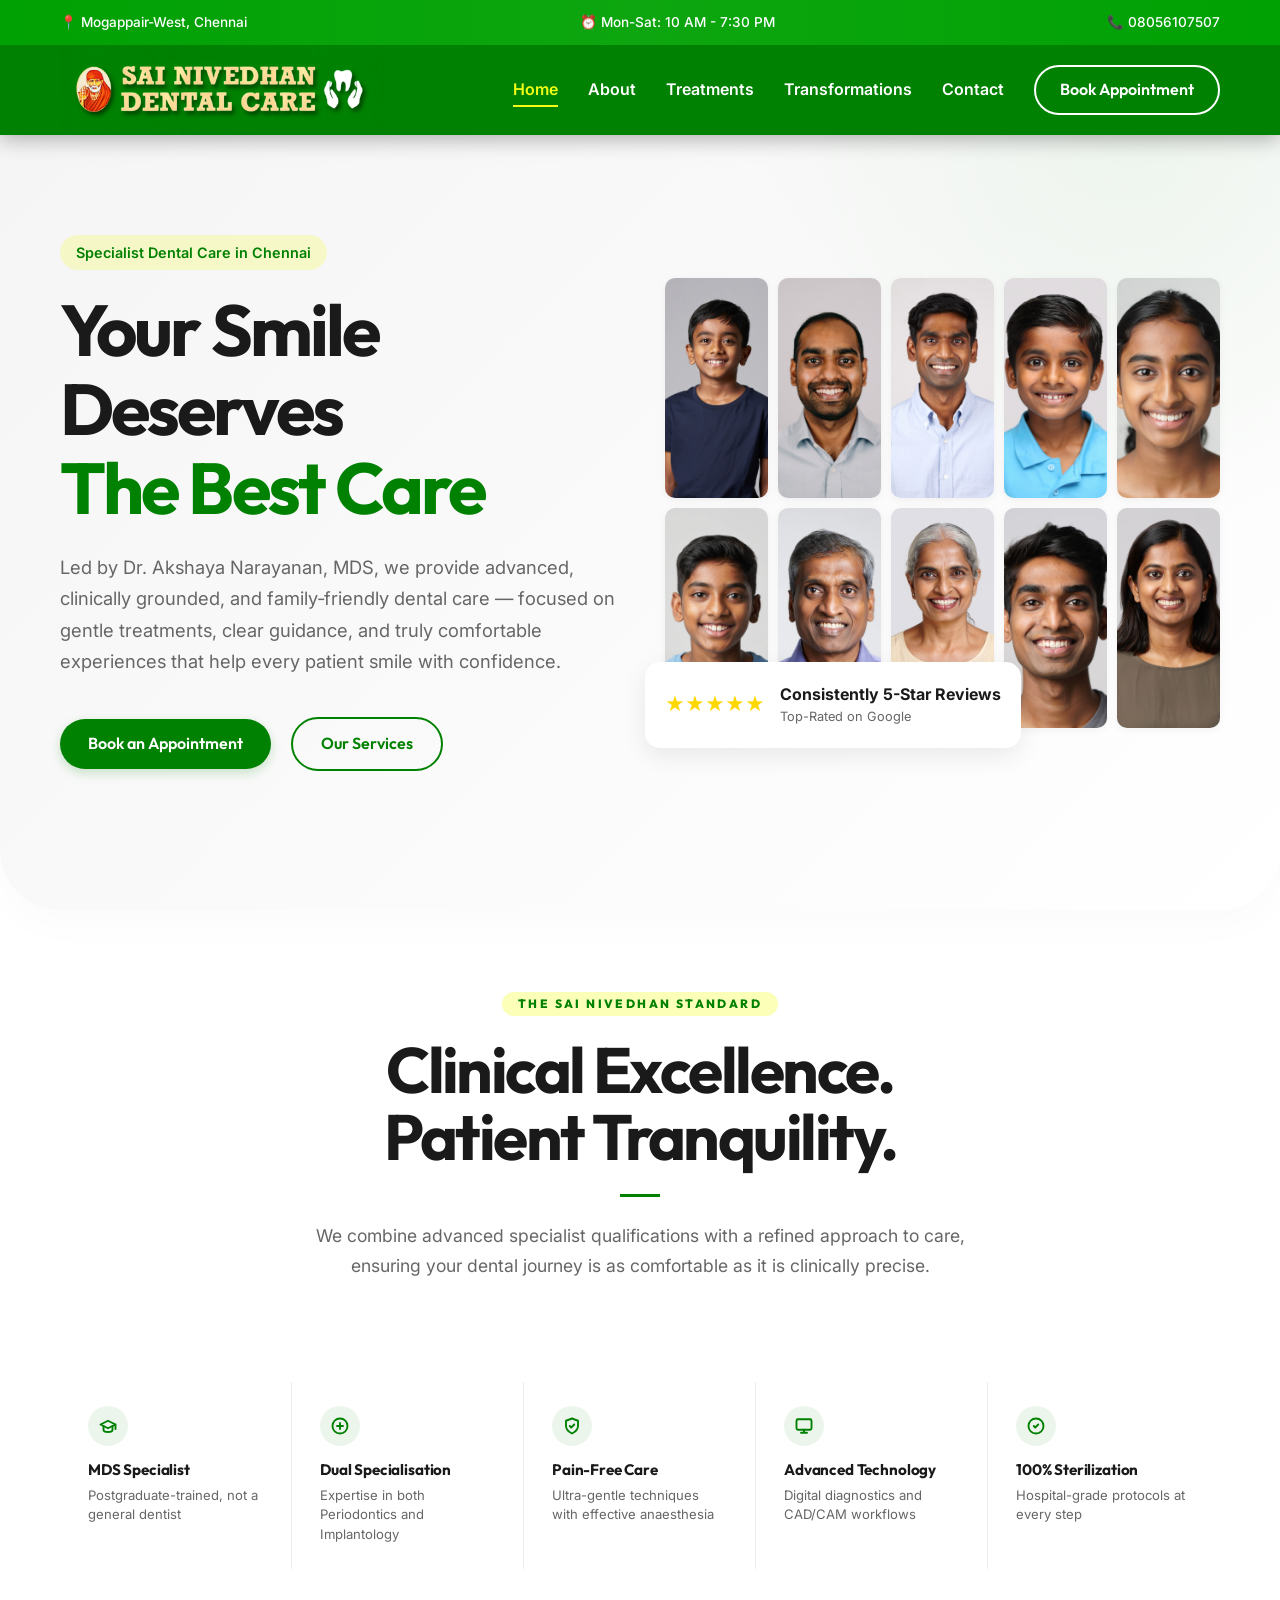
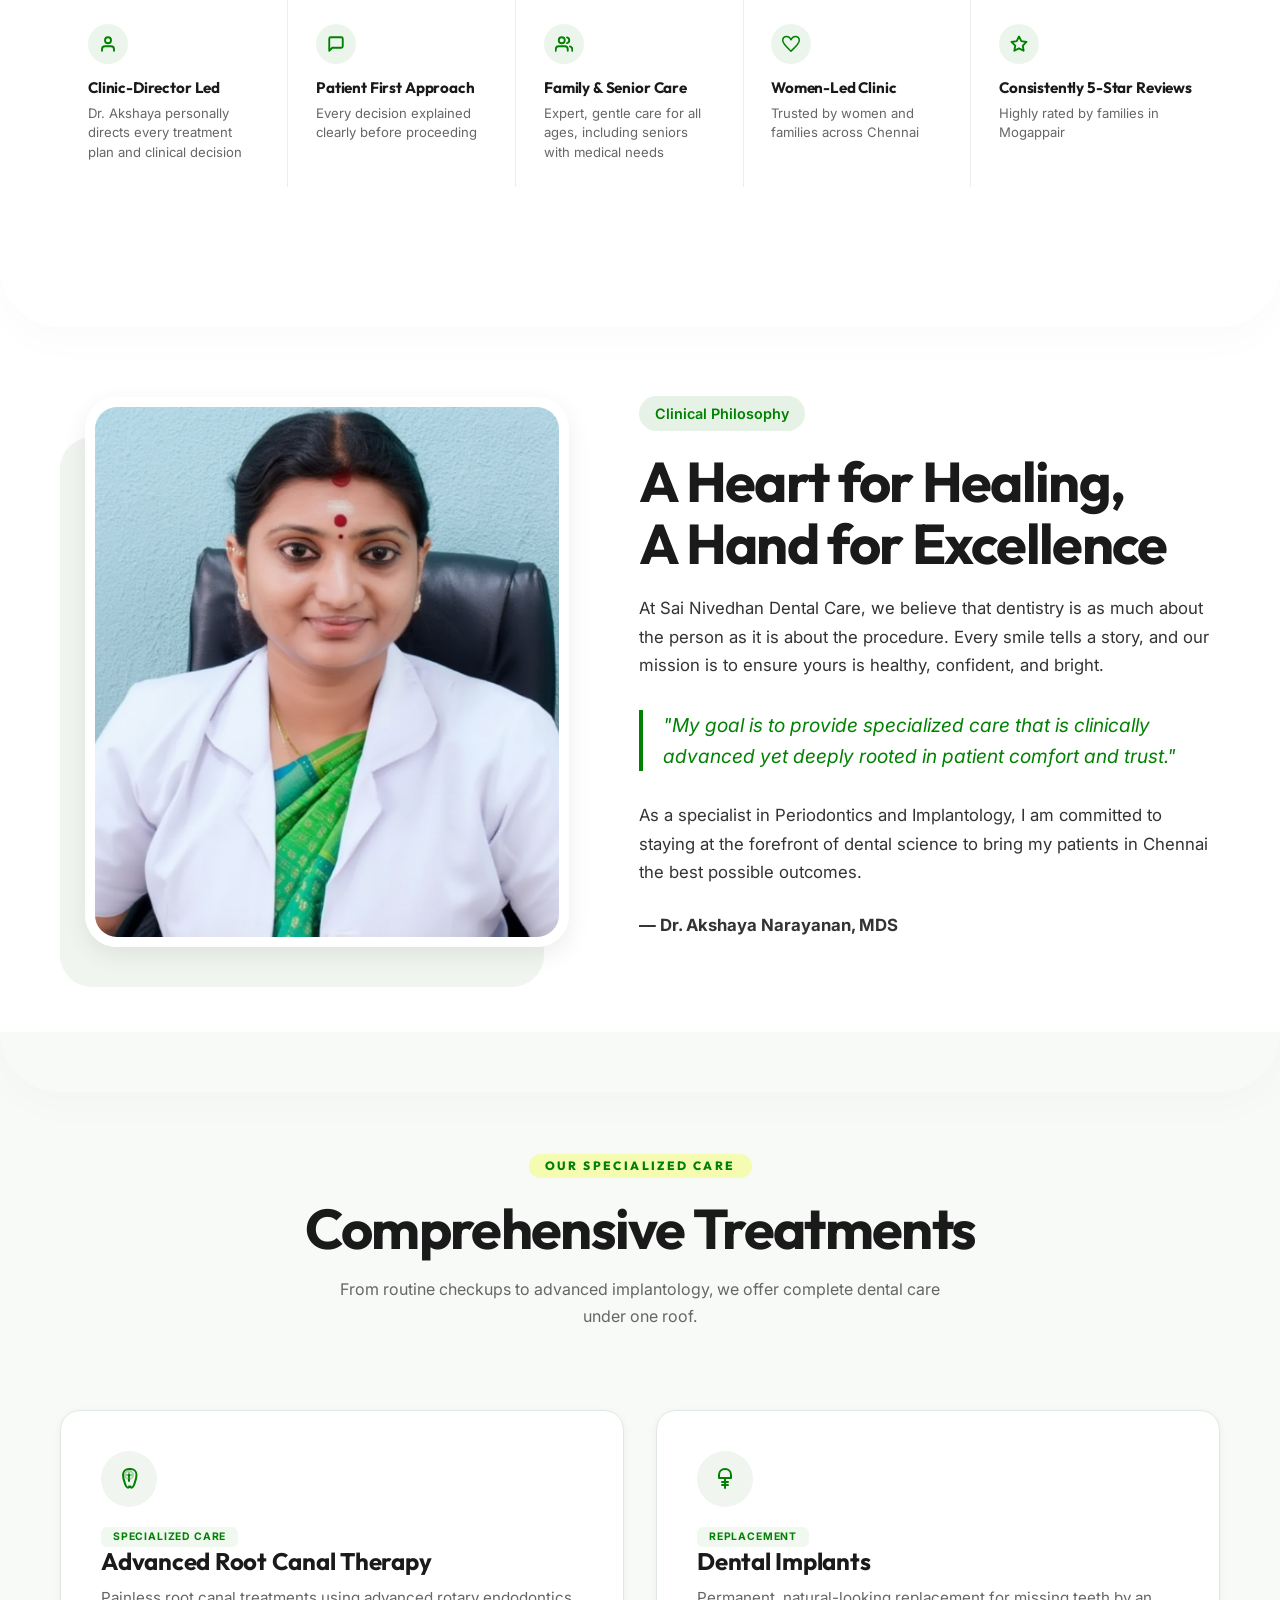
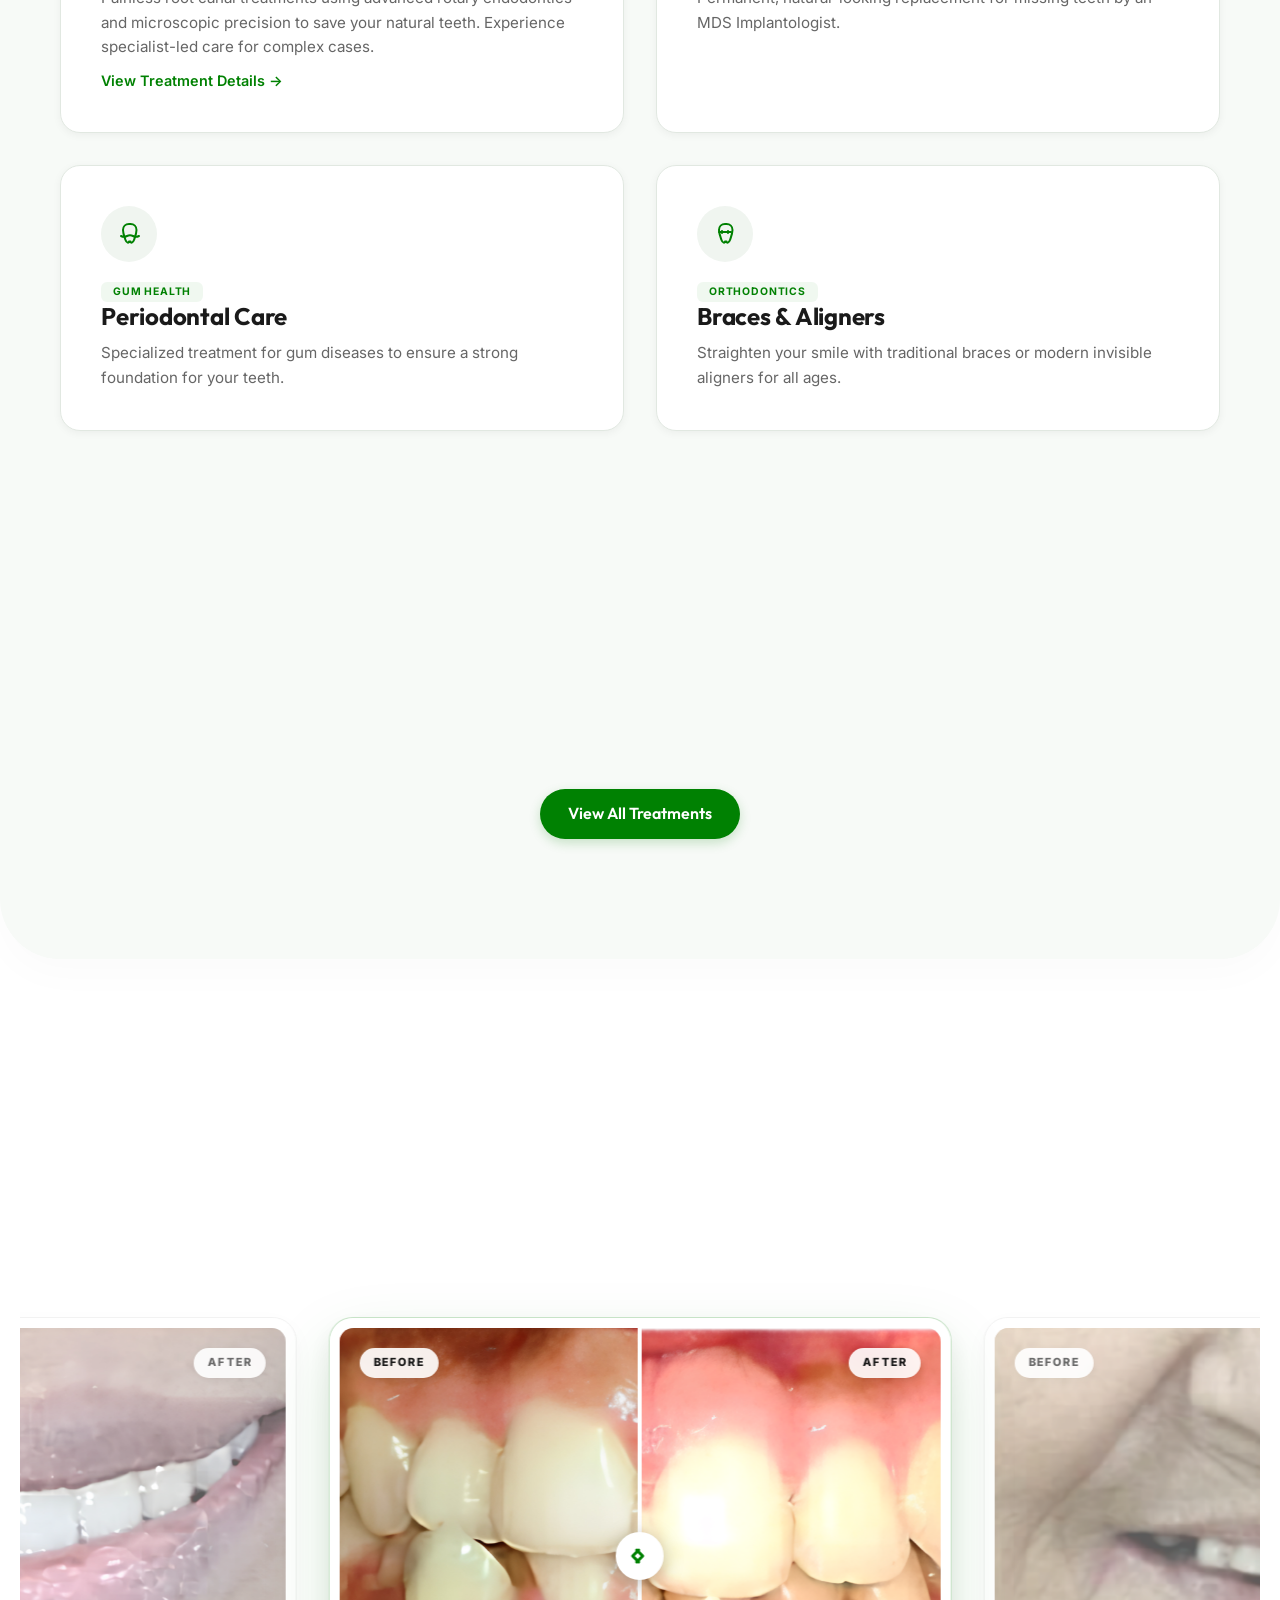
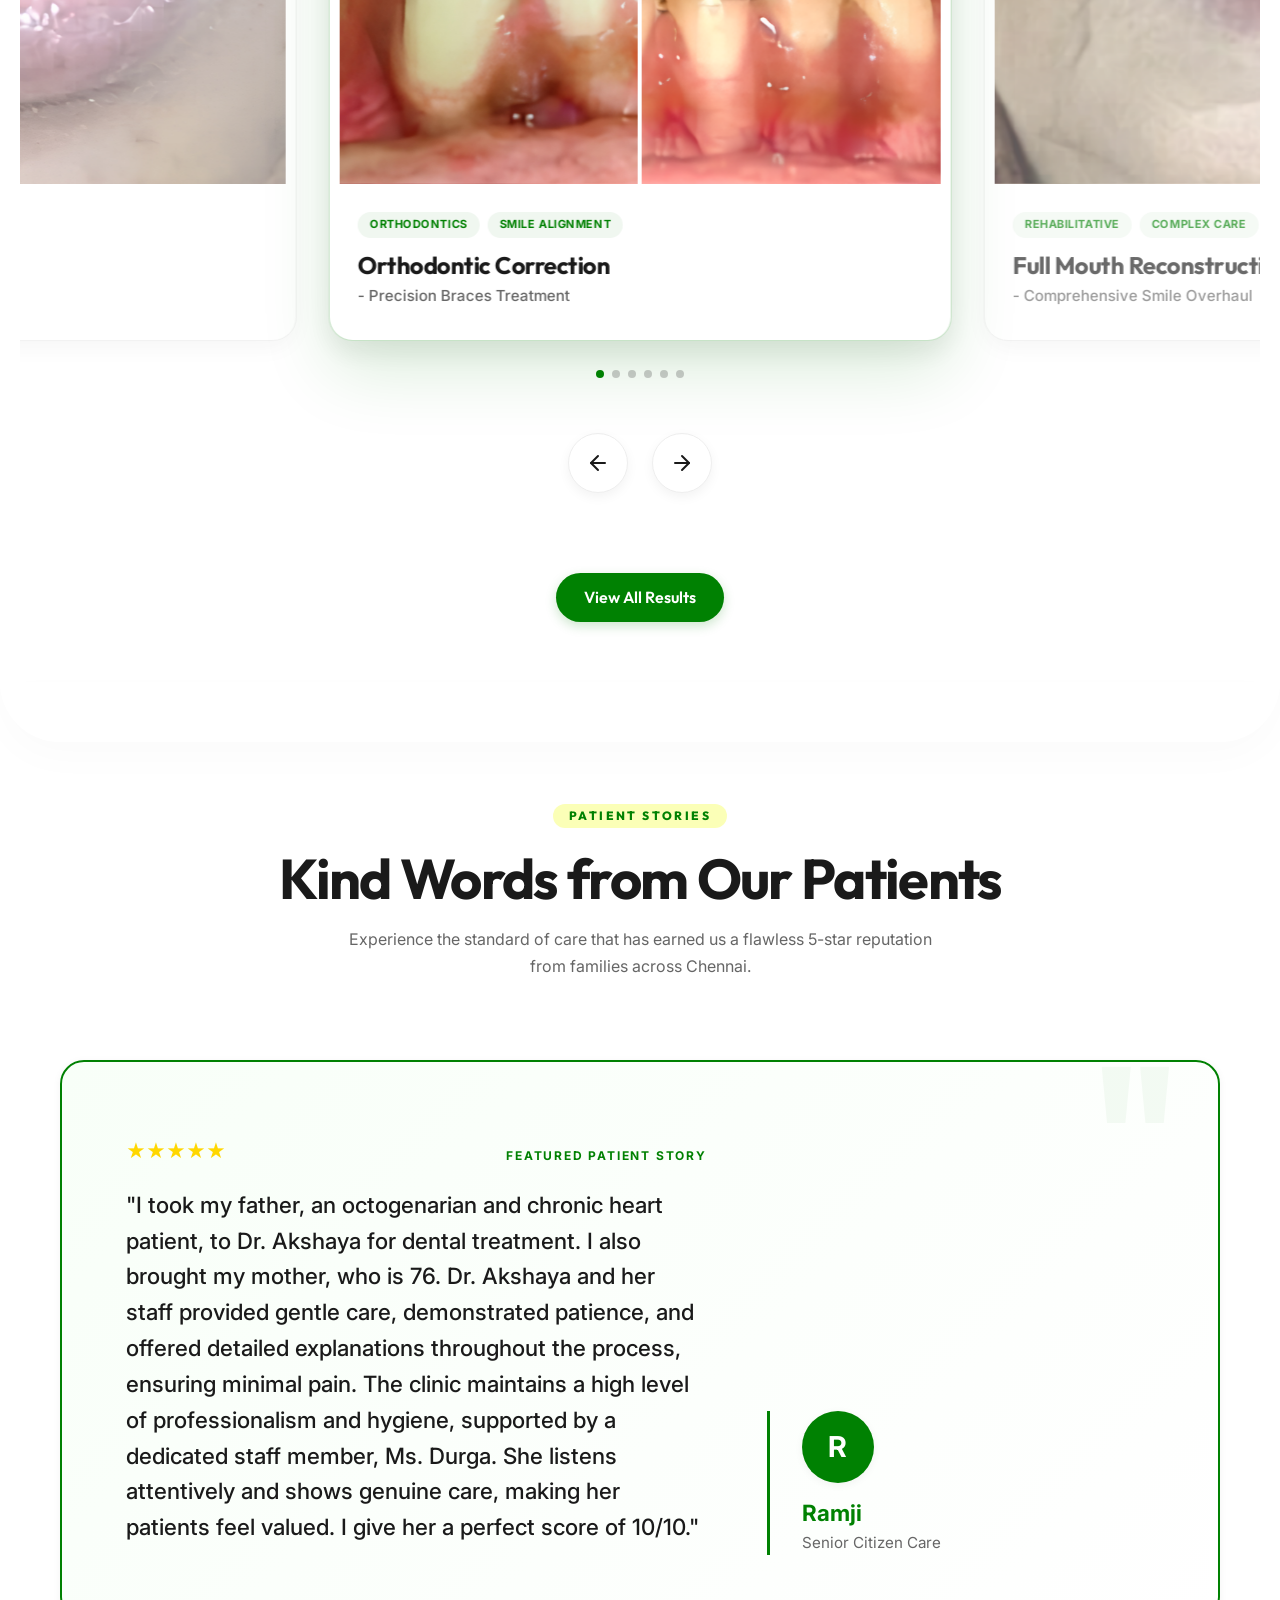
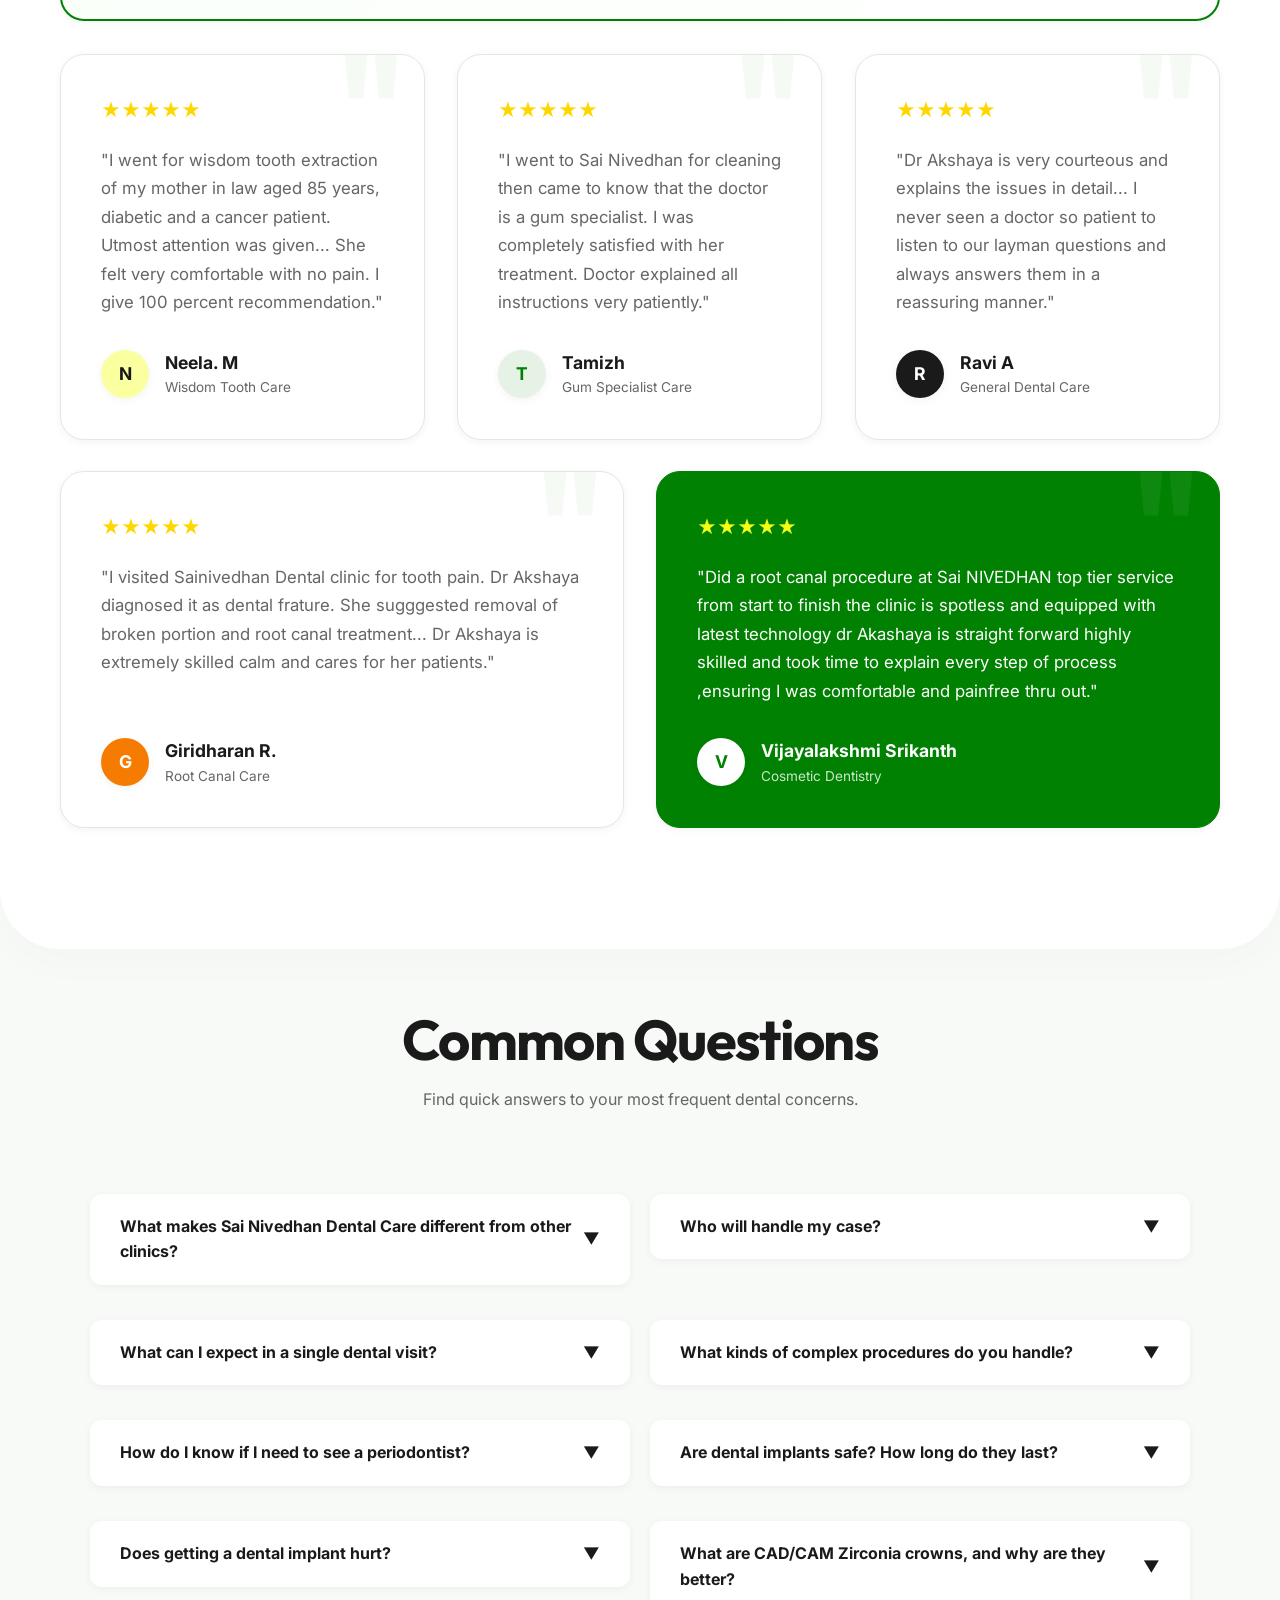
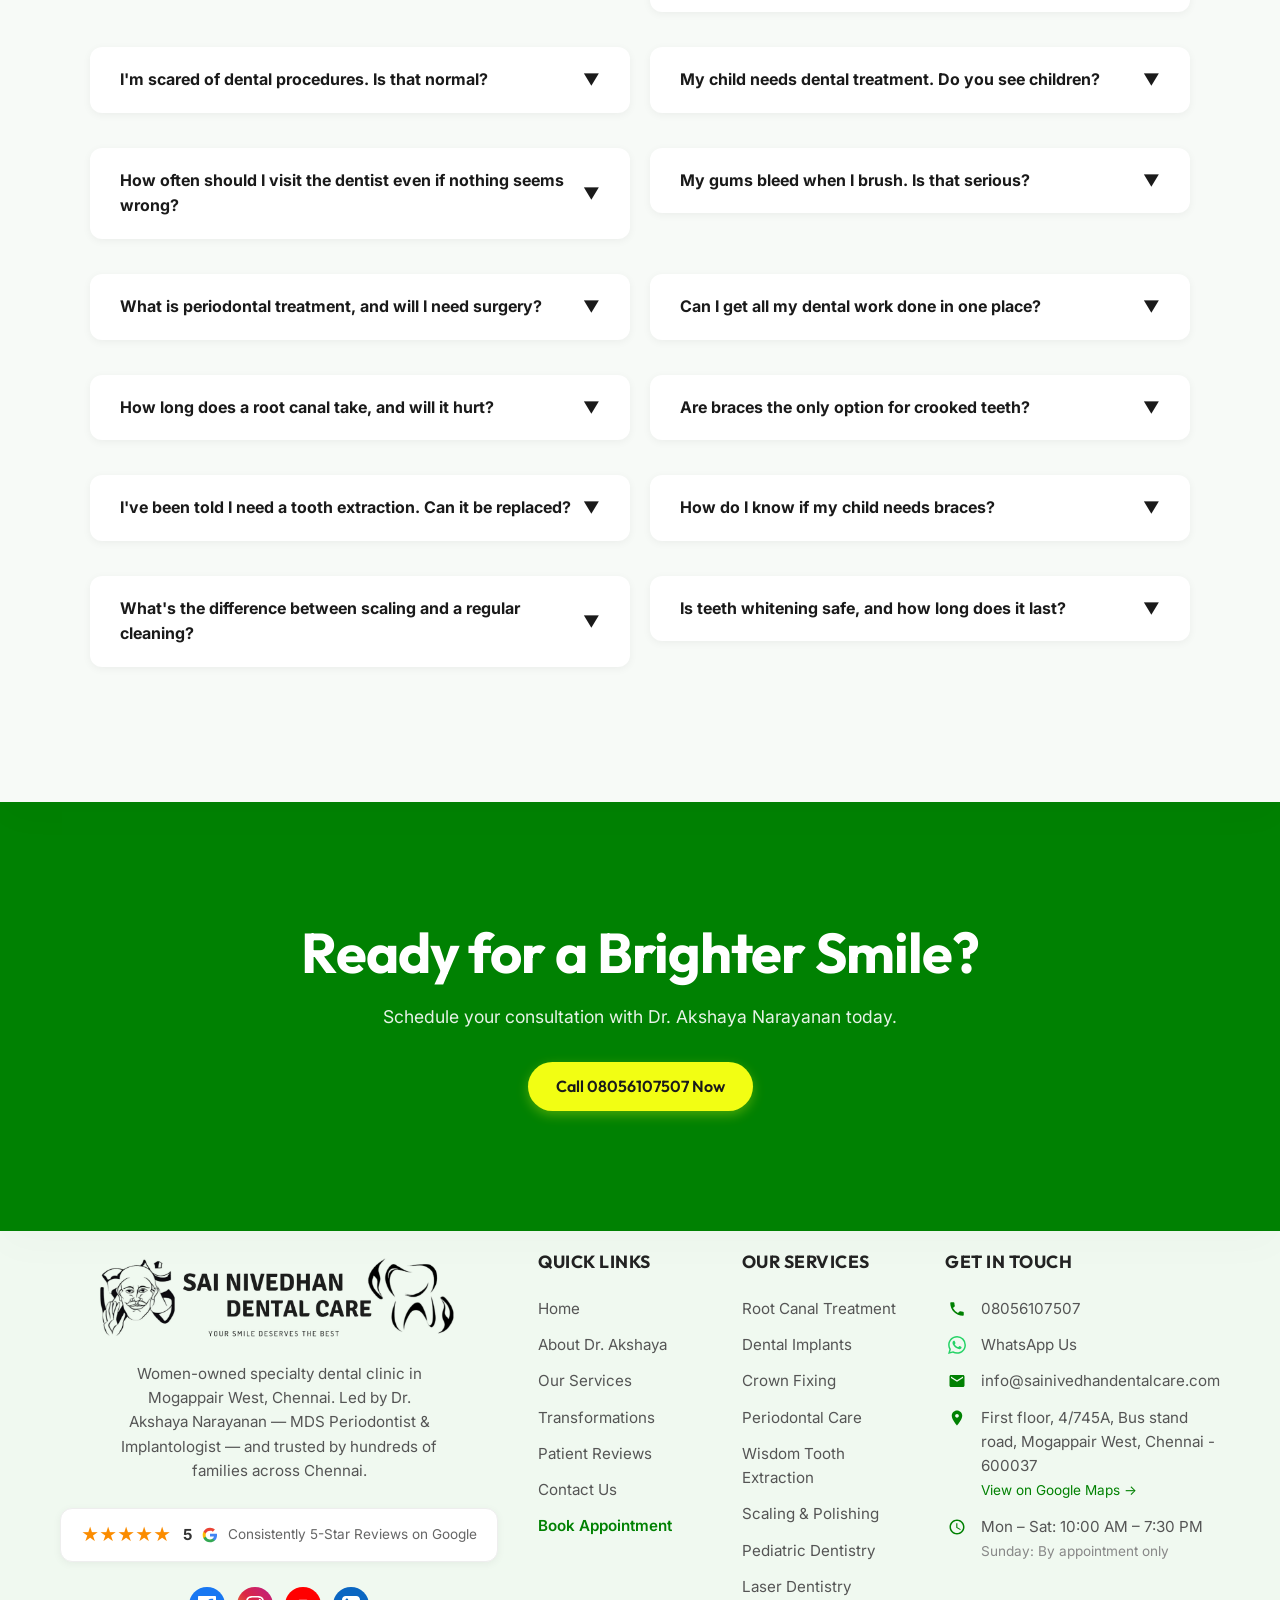
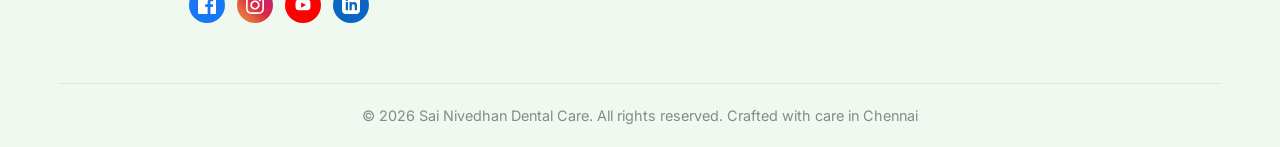
==== commit ac436c3c: "feat: add Open Graph and Twitter Card social preview metadata and hero assets for all pages" ====
--- a/index.html
+++ b/index.html
@@ -5,6 +5,24 @@
   <meta name="viewport" content="width=device-width, initial-scale=1.0">
   <title>Sai Nivedhan Dental Care | Advanced Dentistry in Chennai</title>
   <meta name="description" content="Top-rated dental clinic in Chennai led by Dr. Akshaya Narayanan, MDS Periodontist & Implantologist. Offering root canals, implants, and periodontal care.">
+  
+  <!-- Open Graph / Facebook / WhatsApp -->
+  <meta property="og:title" content="Sai Nivedhan Dental Care | Advanced Dentistry in Chennai" />
+  <meta property="og:description" content="Top-rated dental clinic in Chennai led by Dr. Akshaya Narayanan, MDS Periodontist & Implantologist. Offering root canals, implants, and periodontal care." />
+  <meta property="og:image" content="https://sai-nivedhan-dental-care.vercel.app/assets/images/hero-index.png" />
+  <meta property="og:image:width" content="1200" />
+  <meta property="og:image:height" content="630" />
+  <meta property="og:image:type" content="image/png" />
+  <meta property="og:image:alt" content="Sai Nivedhan Dental Care - Advanced Dentistry in Chennai" />
+  <meta property="og:url" content="https://sai-nivedhan-dental-care.vercel.app/" />
+  <meta property="og:type" content="website" />
+
+  <!-- Twitter Card -->
+  <meta name="twitter:card" content="summary_large_image" />
+  <meta name="twitter:title" content="Sai Nivedhan Dental Care | Advanced Dentistry in Chennai" />
+  <meta name="twitter:description" content="Top-rated dental clinic in Chennai led by Dr. Akshaya Narayanan, MDS Periodontist & Implantologist. Offering root canals, implants, and periodontal care." />
+  <meta name="twitter:image" content="https://sai-nivedhan-dental-care.vercel.app/assets/images/hero-index.png" />
+
   <link rel="stylesheet" href="assets/css/styles.css">
   <!-- Swiper.js for Premium Carousel -->
   <link rel="stylesheet" href="https://cdn.jsdelivr.net/npm/swiper@11/swiper-bundle.min.css" />
@@ -399,12 +417,18 @@
   <section class="section">
     <div class="container">
       <div class="philosophy-container">
+        <div class="philosophy-header-mobile d-none-desktop reveal reveal-up">
+          <span class="hero-badge" style="background: rgba(0,129,2,0.1); color: var(--primary-green);">Clinical Philosophy</span>
+          <h2>A Heart for Healing, <br>A Hand for Excellence</h2>
+        </div>
         <div class="philosophy-image premium-image-wrap reveal reveal-left">
           <img src="assets/images/dr-akshaya.jpg" alt="Dr. Akshaya Narayanan">
         </div>
         <div class="philosophy-content reveal reveal-right delay-2">
-          <span class="hero-badge" style="background: rgba(0,129,2,0.1); color: var(--primary-green);">Clinical Philosophy</span>
-          <h2>A Heart for Healing, <br>A Hand for Excellence</h2>
+          <div class="d-none-mobile">
+            <span class="hero-badge" style="background: rgba(0,129,2,0.1); color: var(--primary-green);">Clinical Philosophy</span>
+            <h2>A Heart for Healing, <br>A Hand for Excellence</h2>
+          </div>
           <p>At Sai Nivedhan Dental Care, we believe that dentistry is as much about the person as it is about the procedure. Every smile tells a story, and our mission is to ensure yours is healthy, confident, and bright.</p>
           <div class="philosophy-quote">
             "My goal is to provide specialized care that is clinically advanced yet deeply rooted in patient comfort and trust."
--- a/assets/css/styles.css
+++ b/assets/css/styles.css
@@ -1204,17 +1204,28 @@
     flex-direction: column;
     text-align: center;
   }
+  .d-none-desktop {
+    display: block !important;
+  }
+  .d-none-mobile {
+    display: none !important;
+  }
+  .philosophy-header-mobile {
+    margin-bottom: 24px;
+  }
+  .philosophy-header-mobile h2 {
+    font-size: 2.8rem;
+    margin-top: 16px;
+    margin-bottom: 0;
+  }
   .philosophy-image {
-    min-height: 400px;
+    min-height: auto;
     width: 100%;
     max-width: 500px;
-    margin: 0 auto 40px;
+    margin: 0 auto 30px;
   }
   .philosophy-image::before {
-    top: 20px;
-    left: 20px;
-    width: 100%;
-    height: 100%;
+    display: none;
   }
   .philosophy-quote {
     border-left: none;
@@ -1252,6 +1263,10 @@
   margin: 0 auto;
   font-size: 1rem;
   line-height: 1.7;
+}
+
+.d-none-desktop {
+  display: none;
 }
 
 /* Services Grid */
@@ -1342,6 +1357,8 @@
 .cta-section h2 {
   color: var(--white);
   margin-bottom: 20px;
+  font-size: 3.5rem; /* Fallback for older browsers */
+  font-size: clamp(2.2rem, 5vw, 3.5rem);
 }
 
 .cta-section p {
@@ -1502,6 +1519,33 @@
 }
 
 @media (max-width: 768px) {
+  /* Section Gaps */
+  .section {
+    padding: 60px 0;
+  }
+  section + section {
+    margin-top: -30px;
+    padding-top: calc(60px + 30px);
+  }
+
+  /* Top Bar */
+  .top-bar {
+    height: auto;
+    padding: 6px 0;
+  }
+  
+  .top-bar-container {
+    flex-direction: row;
+    flex-wrap: wrap;
+    justify-content: center;
+    gap: 4px 16px;
+  }
+
+  .top-bar-item {
+    font-size: 0.75rem;
+  }
+
+  /* Navigation */
   .nav-links {
     display: none;
     position: absolute;
@@ -1517,17 +1561,118 @@
   .nav-links.active {
     display: flex;
   }
+
+  .nav-links a {
+    color: var(--charcoal);
+  }
+
+  .nav-links a:hover, .nav-links a.active {
+    color: var(--primary-green);
+  }
+
+  .nav-links a::after {
+    display: none;
+  }
   
-  .nav-links .btn {
-    width: 100%;
+  .header .nav-links .btn-primary {
+    width: max-content;
+    background-color: var(--primary-green);
+    border-color: var(--primary-green);
+    color: var(--white);
+    margin: 10px auto 0 auto;
+  }
+
+  .header .nav-links .btn-primary:hover {
+    background-color: var(--primary-green-light);
+    color: var(--white);
   }
   
   .mobile-menu-btn {
     display: block;
   }
   
+  /* Typography */
   .hero h1 {
     font-size: 2.2rem;
+  }
+
+  .section-title h2,
+  .philosophy-content h2,
+  .philosophy-header-mobile h2 {
+    font-size: 2.2rem;
+  }
+
+  /* Footer */
+  .footer-grid {
+    grid-template-columns: 1fr 1fr;
+    gap: 40px 15px;
+    text-align: left;
+  }
+
+  .footer-col {
+    display: flex;
+    flex-direction: column;
+    align-items: flex-start;
+    text-align: left;
+    margin: 0 !important;
+    padding: 0 !important;
+  }
+
+  .footer-col:first-child,
+  .footer-col:last-child {
+    grid-column: span 2;
+  }
+
+  .footer-col:first-child {
+    align-items: center;
+    text-align: center;
+  }
+
+  .footer-logo {
+    margin: 0 auto 16px auto;
+    max-width: 280px;
+    width: 100%;
+  }
+
+  .google-review-badge {
+    margin: 0 auto 25px auto;
+    max-width: 100%;
+    flex-wrap: wrap;
+    justify-content: center;
+  }
+
+  .footer-links, .footer-contact {
+    padding: 0 !important;
+    margin: 0 !important;
+    display: block;
+    width: 100%;
+  }
+
+  .footer-contact li {
+    display: flex;
+    justify-content: flex-start;
+    align-items: flex-start;
+    text-align: left;
+    gap: 12px;
+  }
+
+  .footer-social {
+    justify-content: center;
+    margin: 0 auto;
+  }
+
+  /* CTA Section Mobile Optimization */
+  .cta-section {
+    padding: 80px 0 80px !important;
+  }
+
+  .cta-section h2 {
+    font-size: clamp(1.75rem, 5vw, 2.2rem);
+  }
+
+  .cta-section p {
+    font-size: 1rem;
+    margin-bottom: 24px;
   }
 }
 
@@ -1538,7 +1683,7 @@
 .about-hero-overlay {
   position: absolute; inset: 0;
   background: linear-gradient(to right, rgba(0,80,0,0.75) 0%, rgba(0,60,0,0.4) 60%, transparent 100%);
-  display: flex; flex-direction: column; justify-content: center; padding: 0 80px;
+  display: flex; flex-direction: column; justify-content: center; padding: 40px 80px;
   color: white;
 }
 .about-hero-breadcrumb { font-size: 0.85rem; opacity: 0.8; margin-bottom: 16px; }
@@ -1659,8 +1804,8 @@
 
 @media (max-width: 900px) {
   .about-hero-title { font-size: 2rem; }
-  .about-hero-overlay { padding: 0 40px; }
-  .about-hero-image-wrap { height: 380px; }
+  .about-hero-overlay { padding: 40px 40px; }
+  .about-hero-image-wrap { height: 420px; }
   .about-stats-grid { grid-template-columns: repeat(2,1fr); }
   .about-doctor-grid, .about-story-grid { grid-template-columns: 1fr; }
   .about-creds-grid { grid-template-columns: repeat(2,1fr); }
@@ -1668,8 +1813,8 @@
   .about-testimonials-grid { grid-template-columns: 1fr; }
 }
 @media (max-width: 600px) {
-  .about-hero-image-wrap { height: 300px; }
-  .about-hero-overlay { padding: 0 24px; }
+  .about-hero-image-wrap { height: 360px; }
+  .about-hero-overlay { padding: 32px 24px; }
   .about-hero-title { font-size: 1.6rem; }
   .about-pillars-grid, .about-creds-grid { grid-template-columns: 1fr; }
 }
@@ -2033,13 +2178,7 @@
     max-width: 500px;
   }
   .premium-image-wrap::before {
-    top: 20px;
-    left: 20px;
-    width: 100%;
-    height: 100%;
-  }
-  .premium-image-wrap:hover::before {
-    transform: none;
+    display: none;
   }
   .premium-image-wrap:hover img {
     transform: none;
